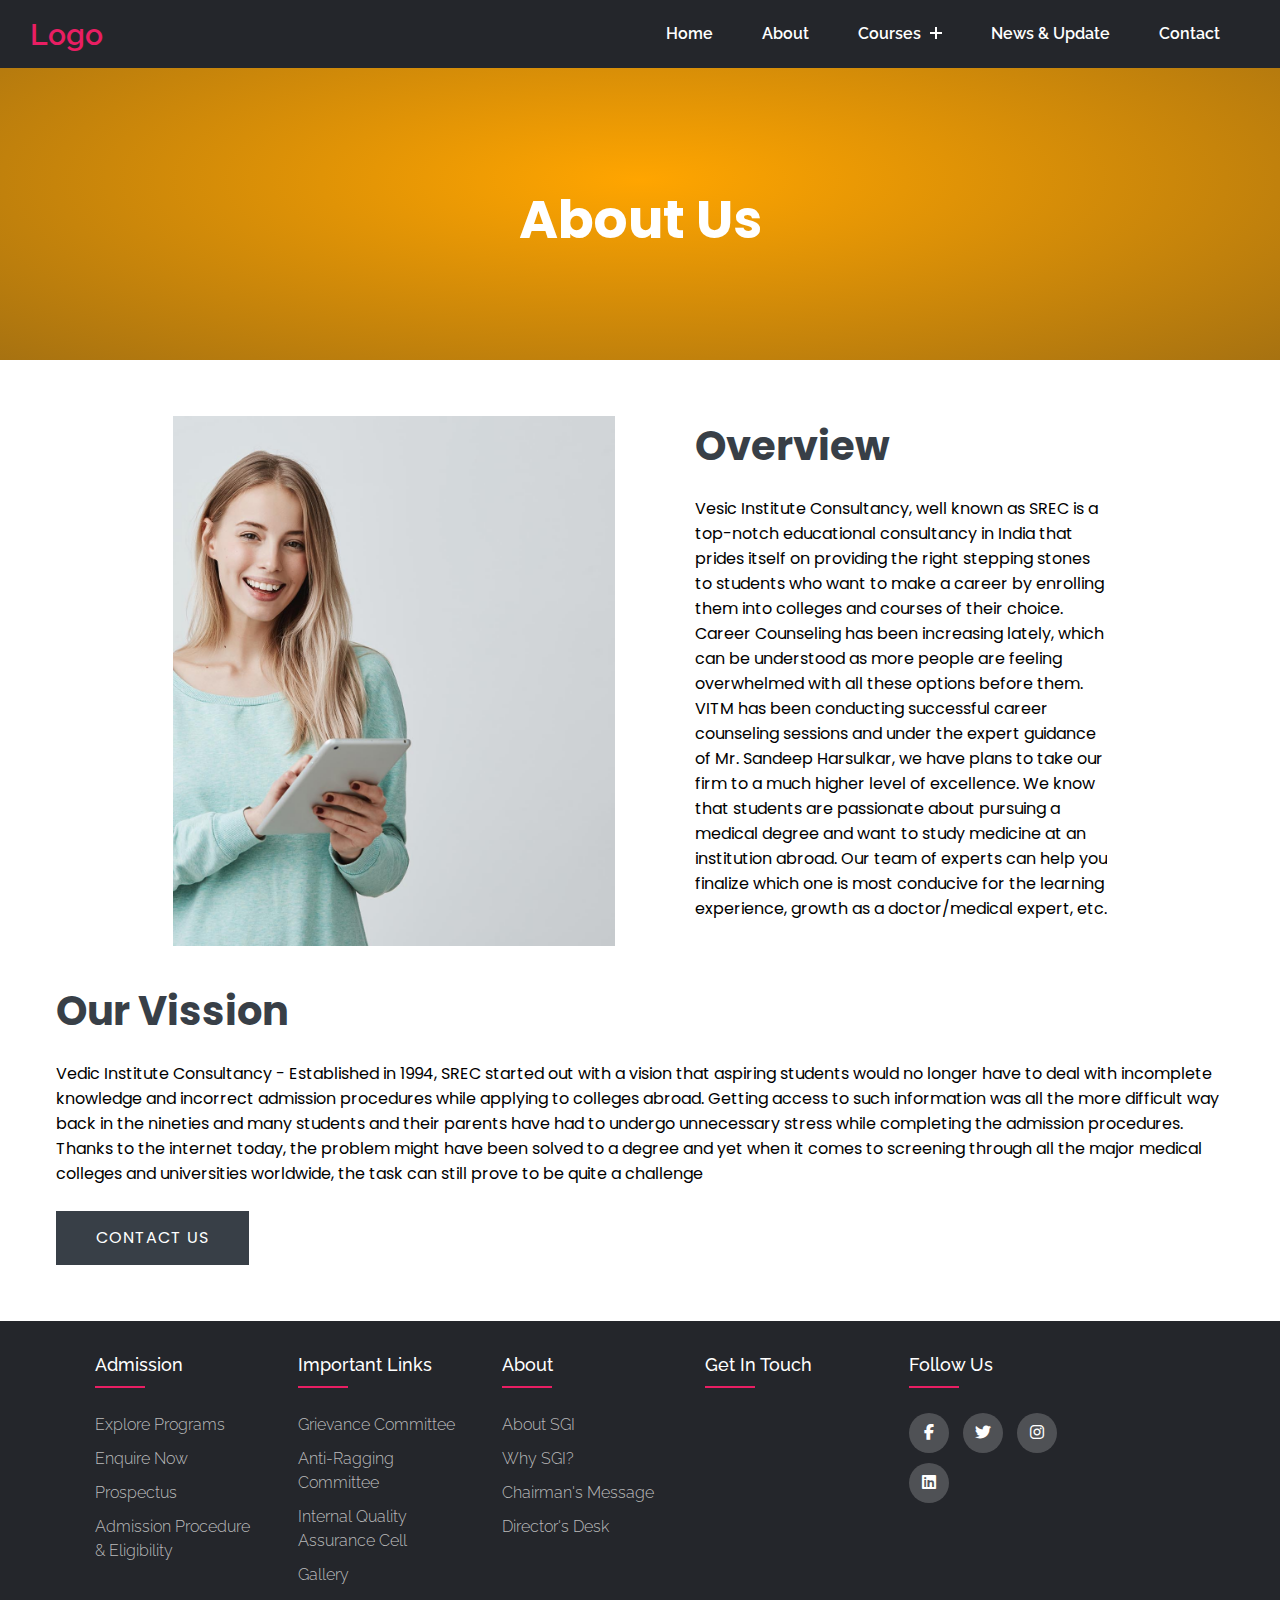
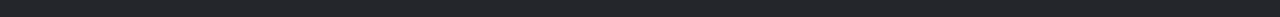
==== about.html @ 99b5b5ab "upload" ====
<!DOCTYPE html>
<html lang="en">
<head>
  <title>Dropdown Menu Responsive</title>
  <meta charset="utf-8">
  <meta name="viewport" content="width=device-width, initial-scale=1">
  <link rel="stylesheet" type="text/css" href="style.css">
  <link rel="stylesheet" href="https://cdnjs.cloudflare.com/ajax/libs/font-awesome/6.6.0/css/all.min.css">
</head>
<body>

  <!-- header start -->
  <header class="header">
     <div class="container">
        <div class="header-main">
           <div class="logo">
              <a href="#">Logo</a>
           </div>
           <div class="open-nav-menu">
              <span><i class="fa-solid fa-bars"></i></span>
           </div>
           <div class="menu-overlay">
           </div>
           <!-- navigation menu start -->
           <nav class="nav-menu">
             <div class="close-nav-menu">
                <img src="img/close.svg" alt="close">
             </div>
             <ul class="menu">
               <li class="menu-item">
                  <a href="index.html">Home</a>
               </li>
               
                <li class="menu-item">
                   <a href="about.html">About</a>
                </li>
                <li class="menu-item menu-item-has-children">
                   <a href="#" data-toggle="sub-menu">Courses <i class="plus"></i></a>
                   <ul class="sub-menu">
                       <li class="menu-item"><a href="medical.html">Medical</a></li>
                       <li class="menu-item"><a href="bachelor.html">Bachelor's Degree</a></li>
                       <li class="menu-item"><a href="masters.html">Master's Degree</a></li>
                       <li class="menu-item"><a href="diploma.html">Diploma</a></li>
                   </ul>
                </li>
                <li class="menu-item">
                    <a href="news.html">News & Update</a>
                 </li>
                <li class="menu-item">
                   <a href="contact.html">Contact</a>
                </li>
             </ul>
           </nav>
           <!-- navigation menu end -->
        </div>
     </div>
  </header>
  <!-- header end -->

  <div class="sub-header">
    <h1>About Us</h1>
   </div>

    <section class="about">
      <div class="about-row">
        <div class="imgWrapper">
          <img src="home.jpg" />
        </div>
        <div class="contentWrapper">
          <div class="content">
            <h2>Overview</h2>
            <p>
               Vesic Institute Consultancy, well known as SREC is a top-notch educational consultancy in India that prides itself on providing the right stepping stones to students who want to make a career by enrolling them into colleges and courses of their choice. Career Counseling has been increasing lately, which can be understood as more people are feeling overwhelmed with all these options before them.

               VITM has been conducting successful career counseling sessions and under the expert guidance of Mr. Sandeep Harsulkar, we have plans to take our firm to a much higher level of excellence. We know that students are passionate about pursuing a medical degree and want to study medicine at an institution abroad. Our team of experts can help you finalize which one is most conducive for the learning experience, growth as a doctor/medical expert, etc.
            </p>
          </div>
        </div>
      </div>
      <div class="contentWrap">
         <div class="content">
           <h2>Our Vission</h2>
           <p>
            Vedic Institute Consultancy - Established in 1994, SREC started out with a vision that aspiring students would no longer have to deal with incomplete knowledge and incorrect admission procedures while applying to colleges abroad. Getting access to such information was all the more difficult way back in the nineties and many students and their parents have had to undergo unnecessary stress while completing the admission procedures. Thanks to the internet today, the problem might have been solved to a degree and yet when it comes to screening through all the major medical colleges and universities worldwide, the task can still prove to be quite a challenge
           </p>
           <a href="contact.html">Contact Us</a>
         </div>
       </div>
    </section>

   

    <!-- footer -->
    <footer class="footer">
      <div class="Container">
        <div class="row">
          <div class="footer-col">
            <h4>Admission</h4>
            <ul>
              <li><a href="#">Explore Programs</a></li>
              <li>
                <a
                  href="contact.html
                    "
                  >Enquire Now</a
                >
              </li>
              <li><a href="#">Prospectus</a></li>
              <li><a href="#">Admission Procedure & Eligibility</a></li>
            </ul>
          </div>
          <div class="footer-col">
            <h4>Important Links</h4>
            <ul>
              <li><a href="grievance-committee.pdf">Grievance Committee</a></li>
              <li><a href="antiragging.html">Anti-Ragging Committee</a></li>
              <li>
                <a href="internal-quality.pdf"
                  >Internal Quality Assurance Cell</a
                >
              </li>
              <li><a href="#">Gallery</a></li>
            </ul>
          </div>
          <div class="footer-col">
            <h4>About</h4>
            <ul>
              <li><a href="about_us.html">About SGI</a></li>
              <li><a href="whysgi.html">Why SGI?</a></li>
              <li><a href="chairman.html">Chairman's Message</a></li>
              <li><a href="director.html">Director's Desk</a></li>
            </ul>
          </div>
          <div class="footer-col">
            <h4>Get in Touch</h4>
            <ul>
              <li><a href="contact.html"></a></li>
            </ul>
          </div>
          <div class="footer-col">
            <h4>Follow us</h4>
            <div class="social-links">
              <a href="#"><i class="fab fa-facebook-f"></i></a>
              <a href="#"><i class="fab fa-twitter"></i></a>
              <a href="#"><i class="fab fa-instagram"></i></a>
              <a href="#"><i class="fab fa-linkedin"></i></a>
            </div>
          </div>
        </div>
      </div>
    </footer>
    <script src="js/script.js"></script>
  </body>
</html>
---- style.css ----
@import url("https://fonts.googleapis.com/css2?family=Raleway:wght@400;500;600&display=swap");
@import url('https://fonts.googleapis.com/css2?family=Poppins:ital,wght@0,100;0,200;0,300;0,400;0,500;0,600;0,700;0,800;0,900;1,100;1,200;1,300;1,400;1,500;1,600;1,700;1,800;1,900&display=swap');

body {
  line-height: 1.5;
  font-family: "Raleway", sans-serif;
  font-weight: 400;
  min-height: 100%;
  display: flex;
  flex-direction: column;
}
html{
  height: 100%;
}
body.hidden-scrolling {
  overflow-y: hidden;
}
* {
  margin: 0;
  box-sizing: border-box;
  padding: 0;
  outline: none;
}
.container {
  max-width: 1870px;
  margin: auto;
}
ul {
  list-style: none;
  margin: 0;
  padding: 0;
}
a {
  text-decoration: none;
}
/*header*/
.header {
  position: fixed;
  width: 100%;
  left: 0;
  top: 0;
  z-index: 99;
  
}
.header-main {
  background-color: #24262b;
  display: flex;
  justify-content: space-between;
  align-items: center;
  padding: 10px 0;
  
}
.header .logo {
  padding: 0 15px;
  margin-left: 15px;
}
.header .logo a {
  font-size: 30px;
  text-transform: capitalize;
  color: #e91e63;
  font-weight: 600;
}
.header .nav-menu {
  padding: 0 15px;
}
.header .menu > .menu-item {
  display: inline-block;
  margin-right: 30px;
  position: relative;
}
.header .menu > .menu-item > a {
  display: block;
  padding: 12px 0;
  margin-right: 15px;
  font-size: 16px;
  color: #fff;
  text-transform: capitalize;
  font-weight: 600;
  transition: all 0.3s ease;
}
.header .menu > .menu-item > a .plus {
  display: inline-block;
  height: 12px;
  width: 12px;
  position: relative;
  margin-left: 5px;
  pointer-events: none;
}
.header .menu > .menu-item > a .plus:before,
.header .menu > .menu-item > a .plus:after {
  content: "";
  position: absolute;
  box-sizing: border-box;
  left: 50%;
  top: 50%;
  background-color: #fff;
  height: 2px;
  width: 100%;
  transform: translate(-50%, -50%);
  transition: all 0.3s ease;
}
.header .menu > .menu-item:hover > a .plus:before,
.header .menu > .menu-item:hover > a .plus:after {
  background-color: #e91e63;
}
.header .menu > .menu-item > a .plus:after {
  transform: translate(-50%, -50%) rotate(-90deg);
}
.header .menu > .menu-item > .sub-menu > .menu-item > a:hover,
.header .menu > .menu-item:hover > a {
  color: #e91e63;
}
.header .menu > .menu-item > .sub-menu {
  box-shadow: 0 0 10px rgba(0, 0, 0, 0.2);
  width: 220px;
  position: absolute;
  left: 0;
  top: 100%;
  background-color: #24262b;
  padding: 10px 0;
  border-top: 3px solid #e91e63;
  transform: translateY(10px);
  transition: all 0.3s ease;
  opacity: 0;
  visibility: hidden;
}
@media (min-width: 992px) {
  .header .menu > .menu-item-has-children:hover > .sub-menu {
    transform: translateY(0);
    opacity: 1;
    visibility: visible;
  }
  .header .menu > .menu-item-has-children:hover > a .plus:after {
    transform: translate(-50%, -50%) rotate(0deg);
  }
}
.header .menu > .menu-item > .sub-menu > .menu-item {
  display: block;
}
.header .menu > .menu-item > .sub-menu > .menu-item > a {
  display: block;
  padding: 10px 20px;
  font-size: 16px;
  font-weight: 600;
  color: #fff;
  transition: all 0.3s ease;
  text-transform: capitalize;
}
.header .open-nav-menu {
  height: 40px;
  width: 40px;
  margin-right: 15px;
  display: none;
  align-items: center;
  justify-content: center;
  cursor: pointer;
  color: #fff;
}

.header .close-nav-menu {
  height: 40px;
  width: 40px;
  background-color: #24262b;
  margin: 0 0 15px 15px;
  cursor: pointer;
  display: none;
  align-items: center;
  justify-content: center;
}
.header .close-nav-menu img {
  width: 16px;
}
.header .menu-overlay {
  position: fixed;
  z-index: 999;
  background-color: rgba(0, 0, 0, 0.5);
  left: 0;
  top: 0;
  height: 100%;
  width: 100%;
  visibility: hidden;
  opacity: 0;
  transition: all 0.3s ease;
}




/* responsive */

@media (max-width: 991px) {
  .header .menu-overlay.active {
    visibility: visible;
    opacity: 1;
  }
  .header .nav-menu {
    position: fixed;
    right: -280px;
    visibility: hidden;
    width: 280px;
    height: 100%;
    top: 0;
    overflow-y: auto;
    background-color: #222222;
    z-index: 1000;
    padding: 15px 0;
    transition: all 0.5s ease;
  }
  .header .nav-menu.open {
    visibility: visible;
    right: 0px;
  }
  .header .menu > .menu-item {
    display: block;
    margin: 0;
  }
  .header .menu > .menu-item-has-children > a {
    display: flex;
    justify-content: space-between;
    align-items: center;
  }
  .header .menu > .menu-item > a {
    color: #ffffff;
    padding: 12px 15px;
    border-bottom: 1px solid #333333;
  }
  .header .menu > .menu-item:first-child > a {
    border-top: 1px solid #333333;
  }
  .header .menu > .menu-item > a .plus:before,
  .header .menu > .menu-item > a .plus:after {
    background-color: #ffffff;
  }
  .header .menu > .menu-item-has-children.active > a .plus:after {
    transform: translate(-50%, -50%) rotate(0deg);
  }
  .header .menu > .menu-item > .sub-menu {
    width: 100%;
    position: relative;
    opacity: 1;
    visibility: visible;
    border: none;
    background-color: transparent;
    box-shadow: none;
    transform: translateY(0px);
    padding: 0px;
    left: auto;
    top: auto;
    max-height: 0;
    overflow: hidden;
  }
  .header .menu > .menu-item > .sub-menu > .menu-item > a {
    padding: 12px 45px;
    color: #ffffff;
    border-bottom: 1px solid #333333;
  }
  .header .close-nav-menu,
  .header .open-nav-menu {
    display: flex;
  }
}

@media (max-width: 992px) {
  .navbar .links,
  .navbar .action_btn {
    display: none;
  }
  .navbar .toggle_btn {
    display: block;
  }
  .dropdown_menu {
    display: block;
  }
}

@media (max-width: 576px) {
  .dropdown_menu {
    left: 2rem;
    width: unset;
  }
}

@media (max-width: 660px) {
  #hero h1 {
    font-size: 30px;
  }
}








/* -----------Banner--------------- */

.sub-header{
  width: 100%;
  height: 40vh;
  background: radial-gradient(orange, rgb(167, 114, 17));
  position: relative;
}

.sub-header h1{
  font-family: 'Poppins';
  margin: 0;
  padding: 0;
  font-size: 53px;
  font-weight: 700;
  text-align: center;
  position: relative;
  top: 50%;
  color: #fff;
}

@media(max-width:768px){
  .sub-header{
    height: 25vh;
  }
  .sub-header h1{
    font-size: 32px;
    padding-top: 10px;
  }
}


.vitm{
  font-family: 'Poppins';
  width: 100%;
  min-height: 100vh;
  display: grid;
  place-items: center;
  padding-top: 6em;
  padding-left: 3.5em;
  padding-right: 3.5em;
}

.about-row{
  width: 80%;
  max-width: 1170px;
  display: grid;
  grid-template-columns: repeat(2,1fr);
  grid-gap: 50px;
  overflow-x: hidden;
  /* padding: 3.5rem; */
  padding-bottom: 35px;
}

.about-row .imgWrapper{
  overflow: hidden;
}

.about-row .imgWrapper img{
  width: 100%;
  height: 100%;
  object-fit: cover;
  transition: o.3s;
}
.about-row .imgWrapper:hover img{
  transform: scale(1.25);
}

.contentWrap{
  width: 100%;
  display: flex;
  justify-content: center;
  align-items: center;
  
}

.about-row .contentWrapper{
  width: 100%;
  display: flex;
  justify-content: center;
  align-items: center;
  padding-left: 30px;
}


.about-row .contentWrapper h2{
  font-size: 40px;
  font-weight: 700;
  color: #383f47;
  padding-bottom: 20px;
}

.contentWrap h2{
  font-size: 40px;
  font-weight: 700;
  color: #383f47;
  padding-bottom: 20px;
}
.contentWrap h3{
  font-size: 30px;
  font-weight: 700;
  color: orange;
  padding-bottom: 20px;
}

.about-row .contentWrapper p{
  font-size: 16px;
  line-height: 25px;
  padding-bottom: 25px;
  
}
.contentWrap p{
  font-size: 16px;
  line-height: 25px;
  padding-bottom: 25px;
  
}



.about-row .contentWrapper a{
  display: inline-block;
  text-decoration: none;
  text-transform: uppercase;
  background: #383f47;
  color: #fff;
  padding: 15px 40px;
  letter-spacing: 1px;
  user-select: none;
}
.contentWrap a{
  display: inline-block;
  text-decoration: none;
  text-transform: uppercase;
  background: #383f47;
  color: #fff;
  padding: 15px 40px;
  letter-spacing: 1px;
  user-select: none;
}

@media(max-width: 991px){
  .about-row{
    grid-template-columns: 1fr;
    grid-gap: 50px;
  }
  .about-row .contentWrapper{
    padding-left: 0;
  }
  .contentWrapper{
    padding-left: 0;
  }

}

@media(max-width: 768px){
  .about-row{
    width: 100%;
    margin-top: 10px;
  }
  .about-row .contentWrapper h2{
    font-size: 30px;
    padding-bottom: 20px;
  }
  .contentWrap h2{
    font-size: 30px;
    padding-bottom: 20px;
  }
  
  .about-row .contentWrapper p{
    line-height: 24px;
    text-align: justify;
  }
  .contentWrap p{
    line-height: 24px;
    text-align: justify;
  }
}

@media(max-width: 575px){
  .about-row .contentWrapper span.textWrapper{
    font-size: 18px;
  }
  .contentWrapper span.textWrapper{
    font-size: 18px;
  }
  .about-row .contentWrapper h2{
    font-size: 25px;
  }
  .contentWrapper h2{
    font-size: 25px;
  }
  
  .about-row .contentWrapper p{
    line-height: 22px;
    font-size: 15px;
  }
  .contentWrap p{
    line-height: 22px;
    font-size: 15px;
  }
  .about-row .contentWrapper a{
    font-size: 15px;
    padding: 10px 20px;
  }
  .contentWrap a{
    font-size: 15px;
    padding: 10px 20px;
  }
}



/* -----------About Us------------ */

.about{
  font-family: 'Poppins';
  width: 100%;
  min-height: 100vh;
  display: grid;
  place-items: center;
  padding: 3.5em;
}

.about-row{
  width: 80%;
  max-width: 1170px;
  display: grid;
  grid-template-columns: repeat(2,1fr);
  grid-gap: 50px;
  overflow-x: hidden;
  /* padding: 3.5rem; */
  padding-bottom: 35px;
}

.about-row .imgWrapper{
  overflow: hidden;
}

.about-row .imgWrapper img{
  width: 100%;
  height: 100%;
  object-fit: cover;
  transition: o.3s;
}
.about-row .imgWrapper:hover img{
  transform: scale(1.25);
}

.contentWrap{
  width: 100%;
  display: flex;
  justify-content: center;
  align-items: center;
  
}

.about-row .contentWrapper{
  width: 100%;
  display: flex;
  justify-content: center;
  align-items: center;
  padding-left: 30px;
}


.about-row .contentWrapper h2{
  font-size: 40px;
  font-weight: 700;
  color: #383f47;
  padding-bottom: 20px;
}

.contentWrap h2{
  font-size: 40px;
  font-weight: 700;
  color: #383f47;
  padding-bottom: 20px;
}
.contentWrap h3{
  font-size: 30px;
  font-weight: 700;
  color: orange;
  padding-bottom: 20px;
}

.about-row .contentWrapper p{
  font-size: 16px;
  line-height: 25px;
  padding-bottom: 25px;
}
.contentWrap p{
  font-size: 16px;
  line-height: 25px;
  padding-bottom: 25px;
}



.about-row .contentWrapper a{
  display: inline-block;
  text-decoration: none;
  text-transform: uppercase;
  background: #383f47;
  color: #fff;
  padding: 15px 40px;
  letter-spacing: 1px;
  user-select: none;
}
.contentWrap a{
  display: inline-block;
  text-decoration: none;
  text-transform: uppercase;
  background: #383f47;
  color: #fff;
  padding: 15px 40px;
  letter-spacing: 1px;
  user-select: none;
}

@media(max-width: 991px){
  .about-row{
    grid-template-columns: 1fr;
    grid-gap: 50px;
  }
  .about-row .contentWrapper{
    padding-left: 0;
  }
  .contentWrapper{
    padding-left: 0;
  }

}

@media(max-width: 768px){
  .about-row{
    width: 100%;
    margin-top: 10px;
  }
  .about-row .contentWrapper h2{
    font-size: 30px;
    padding-bottom: 20px;
  }
  .contentWrap h2{
    font-size: 30px;
    padding-bottom: 20px;
  }
  
  .about-row .contentWrapper p{
    line-height: 24px;
  }
  .contentWrap p{
    line-height: 24px;
  }
}

@media(max-width: 575px){
  .about-row .contentWrapper span.textWrapper{
    font-size: 18px;
  }
  .contentWrapper span.textWrapper{
    font-size: 18px;
  }
  .about-row .contentWrapper h2{
    font-size: 25px;
  }
  .contentWrapper h2{
    font-size: 25px;
  }
  
  .about-row .contentWrapper p{
    line-height: 22px;
    font-size: 15px;
  }
  .contentWrap p{
    line-height: 22px;
    font-size: 15px;
  }
  .about-row .contentWrapper a{
    font-size: 15px;
    padding: 10px 20px;
  }
  .contentWrap a{
    font-size: 15px;
    padding: 10px 20px;
  }
}


/* -----------Courses------------ */

.courses{
  font-family: 'Poppins';
  width: 100%;
  min-height: 100vh;
  display: grid;
  place-items: center;
  margin-bottom: 30px;
  padding-left: 8rem;
  padding-right: 8rem;
  padding-top: 6rem;

}

.course-row{
  width: 80%;
  max-width: 1170px;
  display: grid;
  grid-template-columns: repeat(2,1fr);
  grid-gap: 50px;
  overflow-x: hidden;
  /* padding: 5rem; */
}

.course-row .imgWrapper{
  overflow: hidden;
}

.course-row .imgWrapper img{
  width: 100%;
  height: 100%;
  object-fit: cover;
  transition: o.3s;
}
.course-row .imgWrapper:hover img{
  transform: scale(1.25);
}

.course-contentWrap{
  width: 100%;
  display: flex;
  justify-content: center;
  align-items: center;
  /* padding: 3.5em; */
}

.course-row .course-contentWrapper{
  width: 100%;
  display: flex;
  justify-content: center;
  align-items: center;
  padding-left: 30px;
}


.course-row .course-contentWrapper h2{
  font-size: 34px;
  font-weight: 700;
  color: #383f47;
  padding-bottom: 20px;
}

.course-contentWrap h2{
  font-size: 34px;
  font-weight: 700;
  color: #383f47;
  padding-bottom: 20px;
}
.course-contentWrap h3{
  font-size: 30px;
  font-weight: 700;
  color: orange;
  padding-bottom: 20px;
}

.course-row .course-contentWrapper p{
  font-size: 16px;
  line-height: 25px;
  padding-bottom: 25px;
}
.course-contentWrap p{
  font-size: 16px;
  line-height: 25px;
  padding-bottom: 25px;
}

.course-contentWrap ul{
  font-size: 16px;
  line-height: 25px;
  padding-bottom: 25px;
}

.course-contentWrap ul li{
  font-size: 16px;
  line-height: 25px;
  list-style-type: disc;
}

.course-contentWrap ul li.list{
  font-size: 30px;
  list-style-type:decimal;
}

.course-contentWrap ul li.list::marker{
  color: orange;
  font-weight: 700;
}


.course-row .course-contentWrapper a{
  display: inline-block;
  text-decoration: none;
  text-transform: uppercase;
  background: #383f47;
  color: #fff;
  padding: 15px 40px;
  letter-spacing: 1px;
  user-select: none;
}
.course-contentWrap a{
  display: inline-block;
  text-decoration: none;
  text-transform: uppercase;
  background: #383f47;
  color: #fff;
  padding: 15px 40px;
  letter-spacing: 1px;
  user-select: none;
}

@media(max-width: 991px){
  .courses{
    padding-top: 50px;
  }
  .course-row{
    grid-template-columns: 1fr;
    grid-gap: 50px;
  }
  .courset-row .course-contentWrapper{
    padding-left: 0;
  }

}

@media(max-width: 768px){
  
  .courses{
    padding: 3.5rem;
  }
  .course-row{
    width: 100%;
  }
  .about-row .course-contentWrapper h2{
    font-size: 30px;
    padding-bottom: 20px;
  }
  .course-contentWrap h2{
    font-size: 30px;
    padding-bottom: 20px;
  }
  .course-contentWrap h3{
    font-size: 25px;
    padding-bottom: 20px;
  }
  .course-contentWrap ul li.list{
    font-size: 25px;
    padding-bottom: 20px;
  }
  
  .course-row .course-contentWrapper p{
    line-height: 24px;
  }
  .course-contentWrap p{
    line-height: 24px;
  }
}

@media(max-width: 575px){
  .course-row .course-contentWrapper span.textWrapper{
    font-size: 18px;
  }
  .course-contentWrap span.textWrapper{
    font-size: 18px;
  }
  .course-row .course-contentWrapper h2{
    font-size: 25px;
  }
  .course-contentWrap h2{
    font-size: 25px;
  }
  .course-contentWrap h3{
    font-size: 23px;
  }
  .course-contentWrap ul li.list{
    font-size: 23px;
  }
  
  .course-row .course-contentWrapper p{
    line-height: 22px;
    font-size: 15px;
  }
  .course-contentWrap p{
    line-height: 22px;
    font-size: 15px;
  }
  .course-row .course-contentWrapper a{
    font-size: 15px;
    padding: 10px 20px;
  }
  .course-contentWrap a{
    font-size: 15px;
    padding: 10px 20px;
  }
}


/*---------footer------------*/

.Container {
  max-width: 1170px;
  margin: auto;
}

.row {
  display: flex;
  flex-wrap: wrap;
}

.footer-col ul {
  list-style: none;
}

.footer {
  background-color: #24262b;
  padding: 30px 0;
  margin-top: auto;
  display: flex;
}

.footer-col {
  width: 18%;
  padding: 0 20px;
}

.footer-col h4 {
  font-size: 18px;
  color: #ffffff;
  text-transform: capitalize;
  margin-bottom: 35px;
  font-weight: 500;
  position: relative;
}

.footer-col h4::before {
  content: "";
  position: absolute;
  left: 0;
  bottom: -10px;
  background-color: #e91e63;
  height: 2px;
  box-sizing: 50px;
  width: 50px;
}

.footer-col ul li:not(:last-child) {
  margin-bottom: 10px;
}

.footer-col ul li a {
  font-size: 16px;
  text-transform: capitalize;
  color: #ffffff;
  text-decoration: none;
  font-weight: 300;
  color: #bbbbbb;
  display: block;
  transition: all 0.3s ease;
}

.footer-col ul li a:hover {
  color: #ffffff;
  padding-left: 8px;
}

.footer-col .social-links a {
  display: inline-block;
  height: 40px;
  width: 40px;
  background-color: rgba(255, 255, 255, 0.2);
  margin: 0 10px 10px 0;
  text-align: center;
  line-height: 40px;
  border-radius: 50%;
  color: #ffffff;
  transition: all 0.5s ease;
}

.footer-col .social-links a:hover {
  color: #24262b;
  background-color: #ffffff;
}

/* Responsive */

@media (max-width: 760px) {
  .footer-col {
    width: 50%;
    margin-bottom: 30px;
  }
}
@media (max-width: 570px) {
  .footer-col {
    width: 100%;
  }
}


/* Contact */
.contact-page{
  font-family: "poppins";
  background: linear-gradient(#ffdad5,#fff7f9);
}
.contact-container{
  height: 100vh;
  display: flex;
  align-items: center;
  justify-content: space-evenly;
}
.contact-left{
  display: flex;
  flex-direction: column;
  align-items: start;
  gap: 20px;
  padding-left: 50px;
}
.contact-left-title h2{
  font-weight: 600;
  color: #383f47;
  font-size: 40px;
  margin-bottom: 5px;
}
.contact-left-title hr{
  border: none;
  width: 120px;
  height: 5px;
  background-color: #383f47;
  border-radius: 10px;
  margin-bottom: 20px;
}
.contact-input{
  width: 400px;
  height: 50px;
  border: none;
  outline: none;
  padding-left: 25px;
  font-weight: 500;
  color: #666;
  border-radius: 50px;
}
.contact-input::placeholder{
  color: #a9a9a9;
}
.contact-left button{
  display: flex;
  align-items: center;
  padding: 15px 30px;
  font-size: 16px;
  color: #fff;
  gap: 10px;
  border: none;
  border-radius: 50px;
  background: linear-gradient(270deg,#ff994f,#fa6d86);
  cursor: pointer;
}
.contact-left button img{
  height: 15px;
}
.contact-right img{
  width: 500px;
}
.contact-right{
  padding: 50px;
}
@media(max-width:800px){
  .contact-input{
    width: 80vw;
  }
  .contact-right{
    display: none;
  }
}


/* ------facilities-------- */

.Facilities{
  width: 80%;
  margin: auto;
  text-align: center;
  padding-top: 100px;
  font-family: 'poppins';
}

.Facilities h1{
  font-size: 40px;
  font-weight: 700;
  color: #383f47;
}

.rows{
  display: flex;
  justify-content: center;
  flex-wrap: wrap;
  margin-top: 20px;
}

.facilities-col{
  width: 325px;
  background-color: #f0f0f0;
  border-radius: 8px;
  overflow: hidden;
  box-shadow: 0px 2px 4px rgba(0,0,0,0.2);
  margin: 20px;
}

.facilities-col img{
  max-width: 350px;
  height: auto;
}

.facilities-col h3{
  font-size: 28px;
  margin-bottom: 9px;
  color: #383f47;
}

.facilities-col p{
  color: black;
  font-size: 15px;
  line-height: 1.3;
  padding: 10px;
}

.facilities-col:hover{
  box-shadow: 0 0 20px 0px rgba(221,4,4,0.2);
}

@media(max-width:768px){
  .facilities-col{
    width: 100%;
  }
}

.news{
  width: 80%;
  margin: auto;
  text-align: center;
  padding-top: 100px;
  font-family: 'poppins';
}

.news h1{
  font-size: 40px;
  font-weight: 700;
  color: #383f47;
}

.news-rows{
  display: flex;
  justify-content: center;
  flex-wrap: wrap;
  /* margin-top: px; */
}

.news-col{
  width: 325px;
  background-color: #f0f0f0;
  border-radius: 8px;
  overflow: hidden;
  box-shadow: 0px 2px 4px rgba(0,0,0,0.2);
  margin: 20px;
}

.news-col img{
  max-width: 100%;
  height: auto;
}

.news-col h3{
  font-size: 17px;
  color: #383f47;
  text-align: left;
  padding-left: 10px;
}

.news-col p{
  color: black;
  font-size: 15px;
  line-height: 1.3;
  padding: 10px;
  text-align: left;
}

.news-col:hover{
  box-shadow: 0 0 20px 0px rgba(221,4,4,0.2);
}

@media(max-width:768px){
  .news-col{
    width: 100%;
  }
}

.news-card-button{
  display: inline-block;
  background-color: #333;
  color: #fff;
  text-decoration: none;
  border-radius: 4px;
  padding: 8px 16px;
  margin-bottom: 8px;
}

.home-courses{
  width: 80%;
  margin: auto;
  text-align: center;
  padding-top: 100px;
  font-family: 'poppins';
}
.home-courses h1{
  font-size: 40px;
  font-weight: 700;
  color: #383f47;
}
.hc{
  width: 80%;
  margin: auto;
  text-align: center;
  padding-top: 100px;
  font-family: 'poppins';
}

.hc h1{
  font-size: 40px;
  font-weight: 700;
  color: #383f47;
}

.hc-rows{
  display: flex;
  justify-content: center;
  flex-wrap: wrap;
  /* margin-top: px; */
}

.hc-col{
  width: 325px;
  background-color: #f0f0f0;
  border-radius: 8px;
  overflow: hidden;
  box-shadow: 0px 2px 4px rgba(0,0,0,0.2);
  margin: 20px;
}

.hc-col img{
  max-width: 350px;
  height: auto;
}

.hc-col h3{
  font-size: 28px;
  margin-bottom: 9px;
  color: #383f47;
}

.hc-col p{
  color: black;
  font-size: 15px;
  line-height: 1.3;
  padding: 10px;
}

.hc-col:hover{
  box-shadow: 0 0 20px 0px rgba(221,4,4,0.2);
}

@media(max-width:768px){
  .course-col{
    width: 100%;
  }
}

.hc-card-button{
  display: inline-block;
  background-color: #333;
  color: #fff;
  text-decoration: none;
  border-radius: 4px;
  padding: 8px 16px;
  
  margin-bottom: 8px;
}


/* hero */
section#hero{
  height: calc(100vh - 60px);
  display: flex;
  flex-direction: column;
  align-items: center;
  justify-content: center;
  text-align: center;
  color: #fff;
  font-family: "Poppins";
  
}

#hero h1{
  font-size: 3rem;
  font-weight: 700; 
}

#hero p{
  margin: 10px 0 40px;
  font-size: 14px;
  color: white;
  font-weight: 700;
}

.hero-btn{
  display: inline-block;
  text-decoration: none;
  color: white;
  font-weight: 700;
  border-radius: 18px;
  background: orange;
  border: 1px solid white;
  padding: 12px 34px;
  font-size: 13px;
  /* background: transparent; */
  position: relative;
  cursor: pointer;
}
.hero-btn:hover{
  border: 1px solid #f44366;
  background: #f44366;
  transition: 1s;
}
@media(max-width:992px){
  .navbar .links,
  .navbar .action_btn{
      display: none;
  }
  .navbar .toggle_btn{
      display: block;
}
.dropdown_menu{
  display: block;
}
}

@media(max-width:576px){
  .dropdown_menu{
      left: 2rem;
      width: unset;
  }
}

@media(max-width:660px){
  #hero h1{
    font-size: 30px;
  }
}
#hero{
  min-height: 100vh;
  width: 100%;
  background-color: #000;
  background-image: linear-gradient(rgba(4,9,30,0.7),rgba(4,9,30,0.7)),url(college.jpg);
  background-size: cover;
  background-position: center;
}
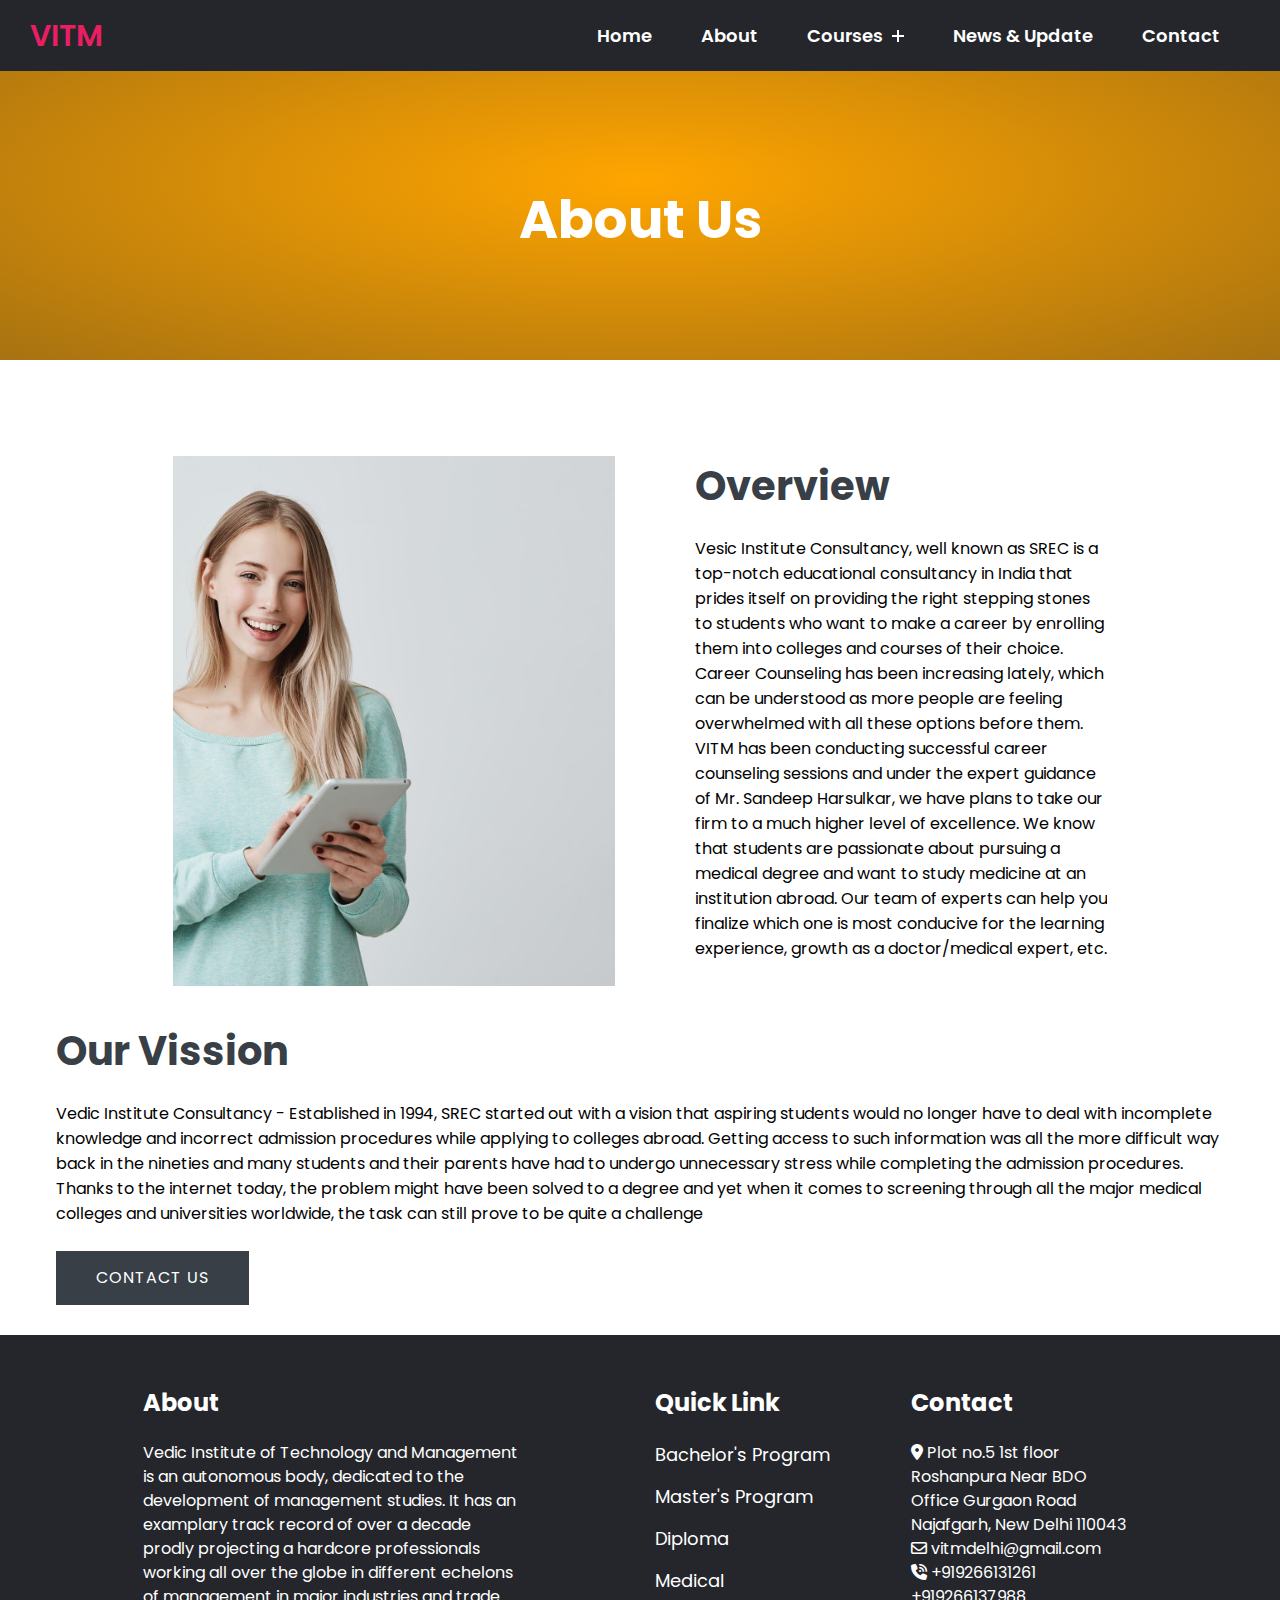
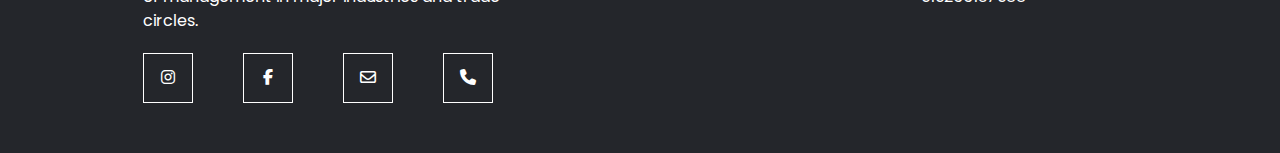
==== commit 2c33218c: "upload" ====
--- a/about.html
+++ b/about.html
@@ -14,7 +14,7 @@
      <div class="container">
         <div class="header-main">
            <div class="logo">
-              <a href="#">Logo</a>
+              <a href="#">VITM</a>
            </div>
            <div class="open-nav-menu">
               <span><i class="fa-solid fa-bars"></i></span>
@@ -61,7 +61,7 @@
     <h1>About Us</h1>
    </div>
 
-    <section class="about">
+    <section class="about-sec">
       <div class="about-row">
         <div class="imgWrapper">
           <img src="home.jpg" />
@@ -88,67 +88,57 @@
        </div>
     </section>
 
-   
-
-    <!-- footer -->
-    <footer class="footer">
-      <div class="Container">
-        <div class="row">
-          <div class="footer-col">
-            <h4>Admission</h4>
+    
+  <!-- footer -->
+  <footer>
+    <div class="footer_info">
+      
+        
+      
+      <div class="footer_width">
+        <h2>About</h2>
+        <ul>
+          <p>Vedic Institute of Technology and Management is an autonomous body, dedicated to the development of management studies. It has an examplary track record of over a decade prodly projecting a hardcore professionals working all over the globe in different echelons of management in major industries and trade circles.</p>
+          </ul>
+          <div class="social_media">
             <ul>
-              <li><a href="#">Explore Programs</a></li>
-              <li>
-                <a
-                  href="contact.html
-                    "
-                  >Enquire Now</a
-                >
-              </li>
-              <li><a href="#">Prospectus</a></li>
-              <li><a href="#">Admission Procedure & Eligibility</a></li>
+              <li><a href="https://www.instagram.com/vitm_delhi?igsh=ZGthNmwzemVlNjc4" target="_blank"><i class="fa-brands fa-instagram"></i></a></li>
+              <li><a href="https://www.facebook.com/share/pdGVtajS6bjXPkY3/?mibextid=qi2Omg"><i class="fab fa-facebook-f "></i></a></li>
+              <li><a href="mailto:vitmdelhi@gmail.com"><i class="fa-regular fa-envelope"></i></a></li>
+              <li><a href="tel:9917933864"><i class="fa-solid fa-phone"></i></a></li>
             </ul>
           </div>
-          <div class="footer-col">
-            <h4>Important Links</h4>
-            <ul>
-              <li><a href="grievance-committee.pdf">Grievance Committee</a></li>
-              <li><a href="antiragging.html">Anti-Ragging Committee</a></li>
-              <li>
-                <a href="internal-quality.pdf"
-                  >Internal Quality Assurance Cell</a
-                >
-              </li>
-              <li><a href="#">Gallery</a></li>
-            </ul>
-          </div>
-          <div class="footer-col">
-            <h4>About</h4>
-            <ul>
-              <li><a href="about_us.html">About SGI</a></li>
-              <li><a href="whysgi.html">Why SGI?</a></li>
-              <li><a href="chairman.html">Chairman's Message</a></li>
-              <li><a href="director.html">Director's Desk</a></li>
-            </ul>
-          </div>
-          <div class="footer-col">
-            <h4>Get in Touch</h4>
-            <ul>
-              <li><a href="contact.html"></a></li>
-            </ul>
-          </div>
-          <div class="footer-col">
-            <h4>Follow us</h4>
-            <div class="social-links">
-              <a href="#"><i class="fab fa-facebook-f"></i></a>
-              <a href="#"><i class="fab fa-twitter"></i></a>
-              <a href="#"><i class="fab fa-instagram"></i></a>
-              <a href="#"><i class="fab fa-linkedin"></i></a>
-            </div>
-          </div>
+        </div>
+        <div class="footer_width link">
+          <h2>Quick Link</h2>
+          <ul>
+            <li><a href="bachelor.html">Bachelor's Program</a></li>
+            <li><a href="masters.html">Master's Program</a></li>
+            <li><a href="diploma.html">Diploma</a></li>
+            <li><a href="medical.html">Medical</a></li>
+          </ul>
+        </div>
+        <div class="footer_width">
+          <h2>Contact</h2>
+          <ul>
+            <li>
+              <span><i class="fas fa-map-marker-alt"></i></span>
+              <a href="">Plot no.5 1st floor Roshanpura Near BDO Office Gurgaon Road Najafgarh, New Delhi 110043</a>
+            </li>
+            <li>
+              <span><i class="far fa-envelope"></i></span>
+              <a href="#">vitmdelhi@gmail.com</a>
+            </li>
+            <li>
+              <span><i class="fas fa-phone-volume"></i></span>
+              <a href="">+919266131261</a>
+              <a href="">+919266137988</a>
+            </li>
+          </ul>
         </div>
       </div>
-    </footer>
+    </div>
+  </footer>
     <script src="js/script.js"></script>
   </body>
 </html>
--- a/style.css
+++ b/style.css
@@ -3,11 +3,12 @@
 
 body {
   line-height: 1.5;
-  font-family: "Raleway", sans-serif;
+  font-family: "Poppins";
   font-weight: 400;
   min-height: 100%;
   display: flex;
   flex-direction: column;
+  width: 100%;
 }
 html{
   height: 100%;
@@ -72,7 +73,7 @@
   display: block;
   padding: 12px 0;
   margin-right: 15px;
-  font-size: 16px;
+  font-size: 18px;
   color: #fff;
   text-transform: capitalize;
   font-weight: 600;
@@ -336,6 +337,18 @@
   padding-right: 3.5em;
 }
 
+.about-sec{
+  font-family: 'Poppins';
+  width: 100%;
+  min-height: 100vh;
+  display: grid;
+  place-items: center;
+  padding-top: 6em;
+  padding-left: 3.5em;
+  padding-right: 3.5em;
+  margin-bottom: 30px;
+}
+
 .about-row{
   width: 80%;
   max-width: 1170px;
@@ -901,101 +914,109 @@
 
 /*---------footer------------*/
 
-.Container {
-  max-width: 1170px;
-  margin: auto;
-}
-
-.row {
-  display: flex;
-  flex-wrap: wrap;
-}
-
-.footer-col ul {
-  list-style: none;
-}
-
-.footer {
+a{
+  text-decoration: none;
+  transition: 0.5s;
+  color: #fff;
+}
+.footer_infoul .li{
+  list-style-type: none;
+}
+footer{
   background-color: #24262b;
-  padding: 30px 0;
-  margin-top: auto;
-  display: flex;
-}
-
-.footer-col {
-  width: 18%;
-  padding: 0 20px;
-}
-
-.footer-col h4 {
+  color: #fff;
+}
+.footer_info{
+  width: 80%;
+  margin: 0 auto;
+  display: flex;
+  padding: 50px 0;
+}
+
+.footer_info .footer_width{
+  padding: 0 15px;
+}
+.footer_info h2{
+  margin-bottom: 20px;
+}
+
+.footer_width{
+  width: 40%;
+}
+.about, .contact {
+  width: 40%;
+}
+.link{
+  width: 40%;
+  margin-left: 10%;
+
+  
+}
+
+
+.social_media{
+  margin-top: 20px;
+}
+.social_media ul{
+  display: flex;
+}
+.social_media ul li a{
+  display: inline-block;
+  margin-right: 50px;
+  width: 50px;
+  height: 50px;
+  padding-top: 12px;
+  background-color: transparent;
+  border: 1px solid #fff;
+  text-align: center;
+}
+
+.link ul li a{
+  display: block;
+  margin-bottom: 15px;
   font-size: 18px;
-  color: #ffffff;
-  text-transform: capitalize;
-  margin-bottom: 35px;
-  font-weight: 500;
-  position: relative;
-}
-
-.footer-col h4::before {
-  content: "";
-  position: absolute;
-  left: 0;
-  bottom: -10px;
-  background-color: #e91e63;
-  height: 2px;
-  box-sizing: 50px;
-  width: 50px;
-}
-
-.footer-col ul li:not(:last-child) {
-  margin-bottom: 10px;
-}
-
-.footer-col ul li a {
-  font-size: 16px;
-  text-transform: capitalize;
-  color: #ffffff;
-  text-decoration: none;
-  font-weight: 300;
-  color: #bbbbbb;
-  display: block;
-  transition: all 0.3s ease;
-}
-
-.footer-col ul li a:hover {
-  color: #ffffff;
-  padding-left: 8px;
-}
-
-.footer-col .social-links a {
-  display: inline-block;
-  height: 40px;
-  width: 40px;
-  background-color: rgba(255, 255, 255, 0.2);
-  margin: 0 10px 10px 0;
-  text-align: center;
-  line-height: 40px;
-  border-radius: 50%;
-  color: #ffffff;
-  transition: all 0.5s ease;
-}
-
-.footer-col .social-links a:hover {
+}
+.link ul li a:hover{
+  color: orange;
+}
+.social_media ul li a:hover{
+  background-color: #fff;
   color: #24262b;
-  background-color: #ffffff;
-}
-
-/* Responsive */
-
-@media (max-width: 760px) {
-  .footer-col {
-    width: 50%;
-    margin-bottom: 30px;
-  }
-}
-@media (max-width: 570px) {
-  .footer-col {
+}
+.contact ul li{
+  display: flex;
+  align-items: center;
+  margin-bottom: 15px;
+}
+.contact ul li span{
+  margin-right: 15px;
+}
+
+@media screen and (max-width:992px){
+  .about , .contact{
+    width: 45%;
+  }
+  .link{
+    width: 30%;
+    text-align: left;
+    margin-left: 0px;
+  }
+  .footer_width{
+    width: 35%;
+  }
+}
+@media screen and (max-width:768px){
+  .about , .contact , .link{
     width: 100%;
+    margin-bottom: 60px;
+  }
+  .footer_info{
+    flex-direction: column;
+  }
+  .footer_width{
+    width: 100%;
+    margin-bottom: 60px;
+    text-align: left;
   }
 }
 
@@ -1097,6 +1118,7 @@
   justify-content: center;
   flex-wrap: wrap;
   margin-top: 20px;
+  margin-bottom: 40px;
 }
 
 .facilities-col{
@@ -1360,7 +1382,6 @@
 #hero{
   min-height: 100vh;
   width: 100%;
-  background-color: #000;
   background-image: linear-gradient(rgba(4,9,30,0.7),rgba(4,9,30,0.7)),url(college.jpg);
   background-size: cover;
   background-position: center;
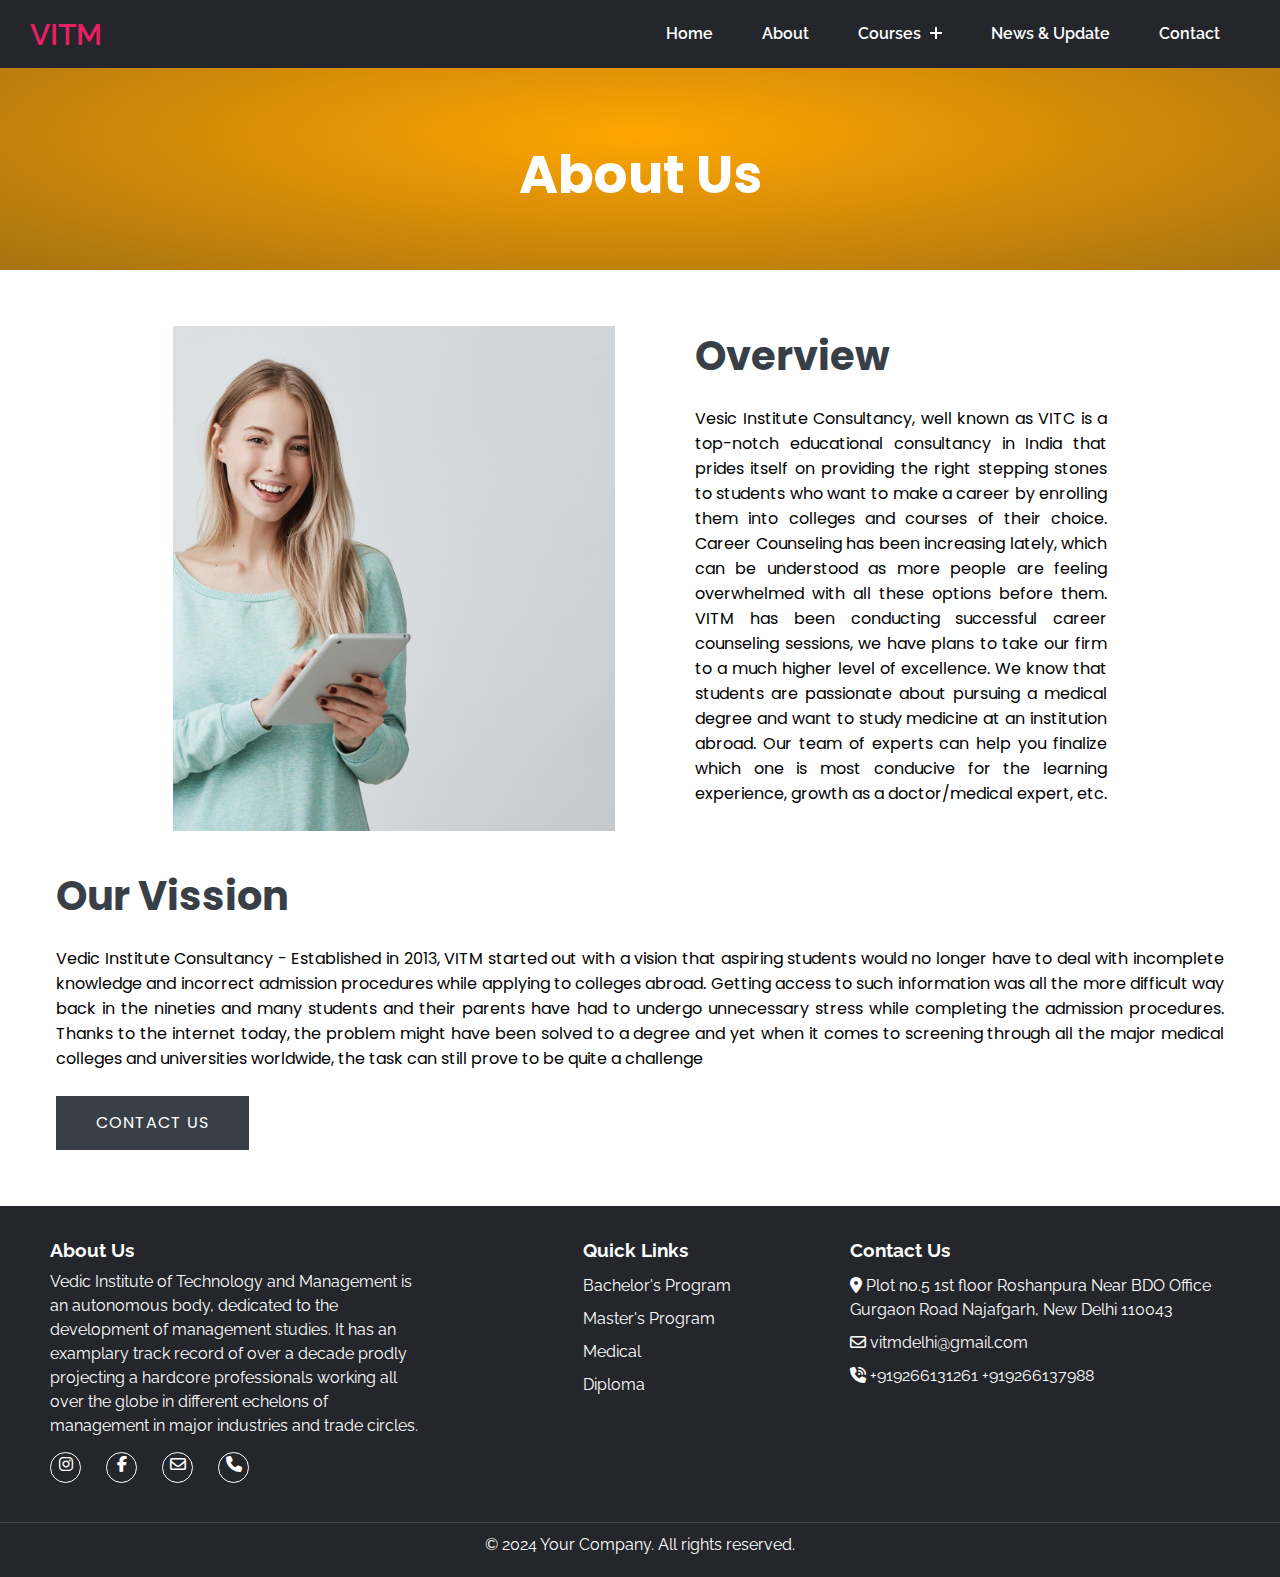
==== commit fe53128a: "upload" ====
--- a/about.html
+++ b/about.html
@@ -61,7 +61,7 @@
     <h1>About Us</h1>
    </div>
 
-    <section class="about-sec">
+    <section class="about">
       <div class="about-row">
         <div class="imgWrapper">
           <img src="home.jpg" />
@@ -70,9 +70,9 @@
           <div class="content">
             <h2>Overview</h2>
             <p>
-               Vesic Institute Consultancy, well known as SREC is a top-notch educational consultancy in India that prides itself on providing the right stepping stones to students who want to make a career by enrolling them into colleges and courses of their choice. Career Counseling has been increasing lately, which can be understood as more people are feeling overwhelmed with all these options before them.
+               Vesic Institute Consultancy, well known as VITC is a top-notch educational consultancy in India that prides itself on providing the right stepping stones to students who want to make a career by enrolling them into colleges and courses of their choice. Career Counseling has been increasing lately, which can be understood as more people are feeling overwhelmed with all these options before them.
 
-               VITM has been conducting successful career counseling sessions and under the expert guidance of Mr. Sandeep Harsulkar, we have plans to take our firm to a much higher level of excellence. We know that students are passionate about pursuing a medical degree and want to study medicine at an institution abroad. Our team of experts can help you finalize which one is most conducive for the learning experience, growth as a doctor/medical expert, etc.
+               VITM has been conducting successful career counseling sessions, we have plans to take our firm to a much higher level of excellence. We know that students are passionate about pursuing a medical degree and want to study medicine at an institution abroad. Our team of experts can help you finalize which one is most conducive for the learning experience, growth as a doctor/medical expert, etc.
             </p>
           </div>
         </div>
@@ -81,63 +81,62 @@
          <div class="content">
            <h2>Our Vission</h2>
            <p>
-            Vedic Institute Consultancy - Established in 1994, SREC started out with a vision that aspiring students would no longer have to deal with incomplete knowledge and incorrect admission procedures while applying to colleges abroad. Getting access to such information was all the more difficult way back in the nineties and many students and their parents have had to undergo unnecessary stress while completing the admission procedures. Thanks to the internet today, the problem might have been solved to a degree and yet when it comes to screening through all the major medical colleges and universities worldwide, the task can still prove to be quite a challenge
+            Vedic Institute Consultancy - Established in 2013, VITM started out with a vision that aspiring students would no longer have to deal with incomplete knowledge and incorrect admission procedures while applying to colleges abroad. Getting access to such information was all the more difficult way back in the nineties and many students and their parents have had to undergo unnecessary stress while completing the admission procedures. Thanks to the internet today, the problem might have been solved to a degree and yet when it comes to screening through all the major medical colleges and universities worldwide, the task can still prove to be quite a challenge
            </p>
            <a href="contact.html">Contact Us</a>
          </div>
        </div>
     </section>
 
-    
-  <!-- footer -->
-  <footer>
-    <div class="footer_info">
-      
-        
-      
-      <div class="footer_width">
-        <h2>About</h2>
-        <ul>
-          <p>Vedic Institute of Technology and Management is an autonomous body, dedicated to the development of management studies. It has an examplary track record of over a decade prodly projecting a hardcore professionals working all over the globe in different echelons of management in major industries and trade circles.</p>
-          </ul>
-          <div class="social_media">
-            <ul>
-              <li><a href="https://www.instagram.com/vitm_delhi?igsh=ZGthNmwzemVlNjc4" target="_blank"><i class="fa-brands fa-instagram"></i></a></li>
-              <li><a href="https://www.facebook.com/share/pdGVtajS6bjXPkY3/?mibextid=qi2Omg"><i class="fab fa-facebook-f "></i></a></li>
-              <li><a href="mailto:vitmdelhi@gmail.com"><i class="fa-regular fa-envelope"></i></a></li>
-              <li><a href="tel:9917933864"><i class="fa-solid fa-phone"></i></a></li>
-            </ul>
+   
+
+    <!-- footer -->
+    <footer>
+      <div class="footer-container">
+          <div class="footer-section">
+              <h4>About Us</h4>
+              <p>Vedic Institute of Technology and Management is an autonomous body, dedicated to the development of management studies. It has an examplary track record of over a decade prodly projecting a hardcore professionals working all over the globe in different echelons of management in major industries and trade circles.</p>
+              <div class="social_media">
+                <ul>
+                  <li><a href="https://www.instagram.com/vitm_delhi?igsh=ZGthNmwzemVlNjc4" target="_blank"><i class="fa-brands fa-instagram"></i></a></li>
+                  <li><a href="https://www.facebook.com/share/pdGVtajS6bjXPkY3/?mibextid=qi2Omg"><i class="fab fa-facebook-f "></i></a></li>
+                  <li><a href="mailto:vitmdelhi@gmail.com"><i class="fa-regular fa-envelope"></i></a></li>
+                  <li><a href="tel:9917933864"><i class="fa-solid fa-phone"></i></a></li>
+                </ul>
+              </div>
           </div>
-        </div>
-        <div class="footer_width link">
-          <h2>Quick Link</h2>
-          <ul>
-            <li><a href="bachelor.html">Bachelor's Program</a></li>
-            <li><a href="masters.html">Master's Program</a></li>
-            <li><a href="diploma.html">Diploma</a></li>
-            <li><a href="medical.html">Medical</a></li>
-          </ul>
-        </div>
-        <div class="footer_width">
-          <h2>Contact</h2>
-          <ul>
-            <li>
-              <span><i class="fas fa-map-marker-alt"></i></span>
-              <a href="">Plot no.5 1st floor Roshanpura Near BDO Office Gurgaon Road Najafgarh, New Delhi 110043</a>
-            </li>
-            <li>
-              <span><i class="far fa-envelope"></i></span>
-              <a href="#">vitmdelhi@gmail.com</a>
-            </li>
-            <li>
-              <span><i class="fas fa-phone-volume"></i></span>
-              <a href="">+919266131261</a>
-              <a href="">+919266137988</a>
-            </li>
-          </ul>
-        </div>
+          <div class="footer-section">
+            <div class="align"><h4>Quick Links</h4>
+              <ul>
+                  <li><a href="bachelor.html">Bachelor's Program</a></li>
+                  <li><a href="masters.html">Master's Program</a></li>
+                  <li><a href="medical.html">Medical</a></li>
+                  <li><a href="diploma.html">Diploma</a></li>
+              </ul></div>
+              
+          </div>
+          <div class="footer-section">
+              <h4>Contact Us</h4>
+              <ul>
+                <li>
+                  <span><i class="fas fa-map-marker-alt"></i></span>
+                  <a href="">Plot no.5 1st floor Roshanpura Near BDO Office Gurgaon Road Najafgarh, New Delhi 110043</a>
+                </li>
+                <li>
+                  <span><i class="far fa-envelope"></i></span>
+                  <a href="#">vitmdelhi@gmail.com</a>
+                </li>
+                <li>
+                  <span><i class="fas fa-phone-volume"></i></span>
+                  <a href="">+919266131261</a>
+                  <a href="">+919266137988</a>
+                </li>
+              </ul>
+          </div>
       </div>
-    </div>
+      <div class="footer-bottom">
+          <p>&copy; 2024 Your Company. All rights reserved.</p>
+      </div>
   </footer>
     <script src="js/script.js"></script>
   </body>
--- a/style.css
+++ b/style.css
@@ -3,12 +3,11 @@
 
 body {
   line-height: 1.5;
-  font-family: "Poppins";
+  font-family: "Raleway", sans-serif;
   font-weight: 400;
   min-height: 100%;
   display: flex;
   flex-direction: column;
-  width: 100%;
 }
 html{
   height: 100%;
@@ -73,7 +72,7 @@
   display: block;
   padding: 12px 0;
   margin-right: 15px;
-  font-size: 18px;
+  font-size: 16px;
   color: #fff;
   text-transform: capitalize;
   font-weight: 600;
@@ -298,7 +297,7 @@
 
 .sub-header{
   width: 100%;
-  height: 40vh;
+  height: 30vh;
   background: radial-gradient(orange, rgb(167, 114, 17));
   position: relative;
 }
@@ -320,8 +319,9 @@
     height: 25vh;
   }
   .sub-header h1{
-    font-size: 32px;
+    font-size: 30px;
     padding-top: 10px;
+    top: 50%;
   }
 }
 
@@ -335,18 +335,191 @@
   padding-top: 6em;
   padding-left: 3.5em;
   padding-right: 3.5em;
-}
-
-.about-sec{
+  
+}
+
+.vitm-about-row{
+  width: 80%;
+  max-width: 1170px;
+  display: grid;
+  grid-template-columns: repeat(2,1fr);
+  grid-gap: 50px;
+  overflow-x: hidden;
+  /* padding: 3.5rem; */
+  padding-bottom: 35px;
+}
+
+.vitm-about-row .imgWrapper{
+  overflow: hidden;
+}
+
+.vitm-about-row .imgWrapper img{
+  width: 100%;
+  height: 100%;
+  object-fit: cover;
+  transition: o.3s;
+}
+.vitm-about-row .imgWrapper:hover img{
+  transform: scale(1.25);
+}
+
+.vitm-contentWrap{
+  width: 100%;
+  display: flex;
+  justify-content: center;
+  align-items: center;
+  
+}
+
+.vitm-about-row .vitm-contentWrapper{
+  width: 100%;
+  display: flex;
+  justify-content: center;
+  align-items: center;
+  padding-left: 30px;
+}
+
+
+.vitm-about-row .vitm-contentWrapper h2{
+  font-size: 40px;
+  font-weight: 700;
+  color: #383f47;
+  padding-bottom: 20px;
+}
+
+.vitm-contentWrap h2{
+  font-size: 40px;
+  font-weight: 700;
+  color: #383f47;
+  padding-bottom: 20px;
+}
+.vitm-contentWrap h3{
+  font-size: 30px;
+  font-weight: 700;
+  color: orange;
+  padding-bottom: 20px;
+}
+
+.vitm-about-row .vitm-contentWrapper p{
+  font-size: 16px;
+  line-height: 25px;
+  padding-bottom: 25px;
+  text-align: justify;
+  
+}
+.vitm-contentWrap p{
+  font-size: 16px;
+  line-height: 25px;
+  padding-bottom: 25px;
+  text-align: justify;
+}
+
+
+
+.vitm-about-row .vitm-contentWrapper a{
+  display: inline-block;
+  text-decoration: none;
+  text-transform: uppercase;
+  background: #383f47;
+  color: #fff;
+  padding: 15px 40px;
+  letter-spacing: 1px;
+  user-select: none;
+}
+.vitm-contentWrap a{
+  display: inline-block;
+  text-decoration: none;
+  text-transform: uppercase;
+  background: #383f47;
+  color: #fff;
+  padding: 15px 40px;
+  letter-spacing: 1px;
+  user-select: none;
+}
+
+@media(max-width: 991px){
+  .vitm-about-row{
+    grid-template-columns: 1fr;
+    grid-gap: 50px;
+  }
+  .vitm-about-row .vitm-contentWrapper{
+    padding-left: 0;
+    text-align: justify;
+  }
+  .vitm-contentWrapper{
+    padding-left: 0;
+  }
+
+}
+
+@media(max-width: 768px){
+  .vitm-about-row{
+    width: 100%;
+    margin-top: 10px;
+  }
+  .vitm-about-row .vitm-contentWrapper h2{
+    font-size: 30px;
+    padding-bottom: 20px;
+  }
+  .vitm-contentWrap h2{
+    font-size: 30px;
+    padding-bottom: 20px;
+  }
+  
+  .vitm-about-row .vitm-contentWrapper p{
+    line-height: 24px;
+    text-align: justify;
+  }
+  .vitm-contentWrap p{
+    line-height: 24px;
+    text-align: justify;
+  }
+}
+
+@media(max-width: 575px){
+  .about-row .vitm-contentWrapper span.textWrapper{
+    font-size: 18px;
+  }
+  .vitm-contentWrapper span.textWrapper{
+    font-size: 18px;
+  }
+  .vitm-about-row .vitm-contentWrapper h2{
+    font-size: 25px;
+  }
+  .vitm-contentWrapper h2{
+    font-size: 25px;
+  }
+  
+  .vitm-about-row .vitm-contentWrapper p{
+    line-height: 22px;
+    font-size: 15px;
+  }
+  .vitm-contentWrap p{
+    line-height: 22px;
+    font-size: 15px;
+  }
+  .vitm-about-row .vitm-contentWrapper a{
+    font-size: 15px;
+    padding: 10px 20px;
+  }
+  .vitm-contentWrap a{
+    font-size: 15px;
+    padding: 10px 20px;
+  }
+}
+
+
+
+/* -----------About Us------------ */
+
+.about{
   font-family: 'Poppins';
   width: 100%;
   min-height: 100vh;
   display: grid;
   place-items: center;
-  padding-top: 6em;
-  padding-left: 3.5em;
-  padding-right: 3.5em;
-  margin-bottom: 30px;
+  padding: 3.5em;
+  text-align: justify;
 }
 
 .about-row{
@@ -415,187 +588,6 @@
   font-size: 16px;
   line-height: 25px;
   padding-bottom: 25px;
-  
-}
-.contentWrap p{
-  font-size: 16px;
-  line-height: 25px;
-  padding-bottom: 25px;
-  
-}
-
-
-
-.about-row .contentWrapper a{
-  display: inline-block;
-  text-decoration: none;
-  text-transform: uppercase;
-  background: #383f47;
-  color: #fff;
-  padding: 15px 40px;
-  letter-spacing: 1px;
-  user-select: none;
-}
-.contentWrap a{
-  display: inline-block;
-  text-decoration: none;
-  text-transform: uppercase;
-  background: #383f47;
-  color: #fff;
-  padding: 15px 40px;
-  letter-spacing: 1px;
-  user-select: none;
-}
-
-@media(max-width: 991px){
-  .about-row{
-    grid-template-columns: 1fr;
-    grid-gap: 50px;
-  }
-  .about-row .contentWrapper{
-    padding-left: 0;
-  }
-  .contentWrapper{
-    padding-left: 0;
-  }
-
-}
-
-@media(max-width: 768px){
-  .about-row{
-    width: 100%;
-    margin-top: 10px;
-  }
-  .about-row .contentWrapper h2{
-    font-size: 30px;
-    padding-bottom: 20px;
-  }
-  .contentWrap h2{
-    font-size: 30px;
-    padding-bottom: 20px;
-  }
-  
-  .about-row .contentWrapper p{
-    line-height: 24px;
-    text-align: justify;
-  }
-  .contentWrap p{
-    line-height: 24px;
-    text-align: justify;
-  }
-}
-
-@media(max-width: 575px){
-  .about-row .contentWrapper span.textWrapper{
-    font-size: 18px;
-  }
-  .contentWrapper span.textWrapper{
-    font-size: 18px;
-  }
-  .about-row .contentWrapper h2{
-    font-size: 25px;
-  }
-  .contentWrapper h2{
-    font-size: 25px;
-  }
-  
-  .about-row .contentWrapper p{
-    line-height: 22px;
-    font-size: 15px;
-  }
-  .contentWrap p{
-    line-height: 22px;
-    font-size: 15px;
-  }
-  .about-row .contentWrapper a{
-    font-size: 15px;
-    padding: 10px 20px;
-  }
-  .contentWrap a{
-    font-size: 15px;
-    padding: 10px 20px;
-  }
-}
-
-
-
-/* -----------About Us------------ */
-
-.about{
-  font-family: 'Poppins';
-  width: 100%;
-  min-height: 100vh;
-  display: grid;
-  place-items: center;
-  padding: 3.5em;
-}
-
-.about-row{
-  width: 80%;
-  max-width: 1170px;
-  display: grid;
-  grid-template-columns: repeat(2,1fr);
-  grid-gap: 50px;
-  overflow-x: hidden;
-  /* padding: 3.5rem; */
-  padding-bottom: 35px;
-}
-
-.about-row .imgWrapper{
-  overflow: hidden;
-}
-
-.about-row .imgWrapper img{
-  width: 100%;
-  height: 100%;
-  object-fit: cover;
-  transition: o.3s;
-}
-.about-row .imgWrapper:hover img{
-  transform: scale(1.25);
-}
-
-.contentWrap{
-  width: 100%;
-  display: flex;
-  justify-content: center;
-  align-items: center;
-  
-}
-
-.about-row .contentWrapper{
-  width: 100%;
-  display: flex;
-  justify-content: center;
-  align-items: center;
-  padding-left: 30px;
-}
-
-
-.about-row .contentWrapper h2{
-  font-size: 40px;
-  font-weight: 700;
-  color: #383f47;
-  padding-bottom: 20px;
-}
-
-.contentWrap h2{
-  font-size: 40px;
-  font-weight: 700;
-  color: #383f47;
-  padding-bottom: 20px;
-}
-.contentWrap h3{
-  font-size: 30px;
-  font-weight: 700;
-  color: orange;
-  padding-bottom: 20px;
-}
-
-.about-row .contentWrapper p{
-  font-size: 16px;
-  line-height: 25px;
-  padding-bottom: 25px;
 }
 .contentWrap p{
   font-size: 16px;
@@ -914,109 +906,101 @@
 
 /*---------footer------------*/
 
-a{
+.Container {
+  max-width: 1170px;
+  margin: auto;
+}
+
+.row {
+  display: flex;
+  flex-wrap: wrap;
+}
+
+.footer-col ul {
+  list-style: none;
+}
+
+.footer {
+  background-color: #24262b;
+  padding: 30px 0;
+  margin-top: auto;
+  display: flex;
+}
+
+.footer-col {
+  width: 18%;
+  padding: 0 20px;
+}
+
+.footer-col h4 {
+  font-size: 18px;
+  color: #ffffff;
+  text-transform: capitalize;
+  margin-bottom: 35px;
+  font-weight: 500;
+  position: relative;
+}
+
+.footer-col h4::before {
+  content: "";
+  position: absolute;
+  left: 0;
+  bottom: -10px;
+  background-color: #e91e63;
+  height: 2px;
+  box-sizing: 50px;
+  width: 50px;
+}
+
+.footer-col ul li:not(:last-child) {
+  margin-bottom: 10px;
+}
+
+.footer-col ul li a {
+  font-size: 16px;
+  text-transform: capitalize;
+  color: #ffffff;
   text-decoration: none;
-  transition: 0.5s;
-  color: #fff;
-}
-.footer_infoul .li{
-  list-style-type: none;
-}
-footer{
-  background-color: #24262b;
-  color: #fff;
-}
-.footer_info{
-  width: 80%;
-  margin: 0 auto;
-  display: flex;
-  padding: 50px 0;
-}
-
-.footer_info .footer_width{
-  padding: 0 15px;
-}
-.footer_info h2{
-  margin-bottom: 20px;
-}
-
-.footer_width{
-  width: 40%;
-}
-.about, .contact {
-  width: 40%;
-}
-.link{
-  width: 40%;
-  margin-left: 10%;
-
-  
-}
-
-
-.social_media{
-  margin-top: 20px;
-}
-.social_media ul{
-  display: flex;
-}
-.social_media ul li a{
+  font-weight: 300;
+  color: #bbbbbb;
+  display: block;
+  transition: all 0.3s ease;
+}
+
+.footer-col ul li a:hover {
+  color: #ffffff;
+  padding-left: 8px;
+}
+
+.footer-col .social-links a {
   display: inline-block;
-  margin-right: 50px;
-  width: 50px;
-  height: 50px;
-  padding-top: 12px;
-  background-color: transparent;
-  border: 1px solid #fff;
+  height: 40px;
+  width: 40px;
+  background-color: rgba(255, 255, 255, 0.2);
+  margin: 0 10px 10px 0;
   text-align: center;
-}
-
-.link ul li a{
-  display: block;
-  margin-bottom: 15px;
-  font-size: 18px;
-}
-.link ul li a:hover{
-  color: orange;
-}
-.social_media ul li a:hover{
-  background-color: #fff;
+  line-height: 40px;
+  border-radius: 50%;
+  color: #ffffff;
+  transition: all 0.5s ease;
+}
+
+.footer-col .social-links a:hover {
   color: #24262b;
-}
-.contact ul li{
-  display: flex;
-  align-items: center;
-  margin-bottom: 15px;
-}
-.contact ul li span{
-  margin-right: 15px;
-}
-
-@media screen and (max-width:992px){
-  .about , .contact{
-    width: 45%;
-  }
-  .link{
-    width: 30%;
-    text-align: left;
-    margin-left: 0px;
-  }
-  .footer_width{
-    width: 35%;
-  }
-}
-@media screen and (max-width:768px){
-  .about , .contact , .link{
+  background-color: #ffffff;
+}
+
+/* Responsive */
+
+@media (max-width: 760px) {
+  .footer-col {
+    width: 50%;
+    margin-bottom: 30px;
+  }
+}
+@media (max-width: 570px) {
+  .footer-col {
     width: 100%;
-    margin-bottom: 60px;
-  }
-  .footer_info{
-    flex-direction: column;
-  }
-  .footer_width{
-    width: 100%;
-    margin-bottom: 60px;
-    text-align: left;
   }
 }
 
@@ -1118,7 +1102,6 @@
   justify-content: center;
   flex-wrap: wrap;
   margin-top: 20px;
-  margin-bottom: 40px;
 }
 
 .facilities-col{
@@ -1379,10 +1362,121 @@
     font-size: 30px;
   }
 }
+
 #hero{
   min-height: 100vh;
   width: 100%;
+  background-color: #000;
   background-image: linear-gradient(rgba(4,9,30,0.7),rgba(4,9,30,0.7)),url(college.jpg);
   background-size: cover;
   background-position: center;
-}+}
+
+footer {
+  background-color: #24262b;
+  color: #fff;
+  padding: 20px 0;
+}
+
+.footer-container {
+  max-width: 1200px;
+  margin: 0 auto;
+  display: flex;
+  flex-wrap: wrap;
+  justify-content: space-between;
+  
+}
+
+.footer-section {
+  flex: 1 1 200px; /* Grow and shrink with a base width of 200px */
+  margin: 10px;
+  
+}
+
+.footer-section h4 {
+  margin-top: 0;
+  font-size: 1.2em;
+}
+
+.footer-section p {
+  margin: 5px 0;
+}
+
+.footer-section ul {
+  list-style: none;
+  padding: 0;
+  margin: 0;
+}
+
+.footer-section ul li {
+  margin: 9px 0;
+}
+
+.footer-section ul li a {
+  color: #fff;
+  text-decoration: none;
+}
+
+.footer-section ul li a:hover {
+  /* text-decoration: underline; */
+  color: orange;
+  
+}
+
+.footer-section .align{
+  padding-left: 35%;
+}
+
+.footer-bottom {
+  text-align: center;
+  margin-top: 20px;
+  border-top: 1px solid #444;
+  padding-top: 10px;
+}
+
+.social_media ul{
+  display: flex;
+  /* align-items: center; */
+  justify-content: left;
+}
+.social_media ul li{
+  padding-right: 25px;
+  align-items: center;
+}
+
+.social_media ul li a{
+  display: inline-block;
+  width: 31px;
+  height: 31px;
+  background-color: transparent;
+  border: 1px solid #fff;
+  text-align: center;
+  border-radius: 50%;
+}
+
+.social_media ul li a:hover{
+  background-color: #fff;
+  color: #24262b;
+}
+@media (max-width: 768px) {
+  .footer-container {
+      flex-direction: column;
+      align-items: left;
+      padding-left: 20px;
+      text-align: justify;
+  }
+
+  .footer-section {
+      flex: 1 1 100%;
+      text-align: left;
+  }
+  .footer-section .align{
+    padding-left: 0%;
+  }
+}
+
+
+
+
+
+
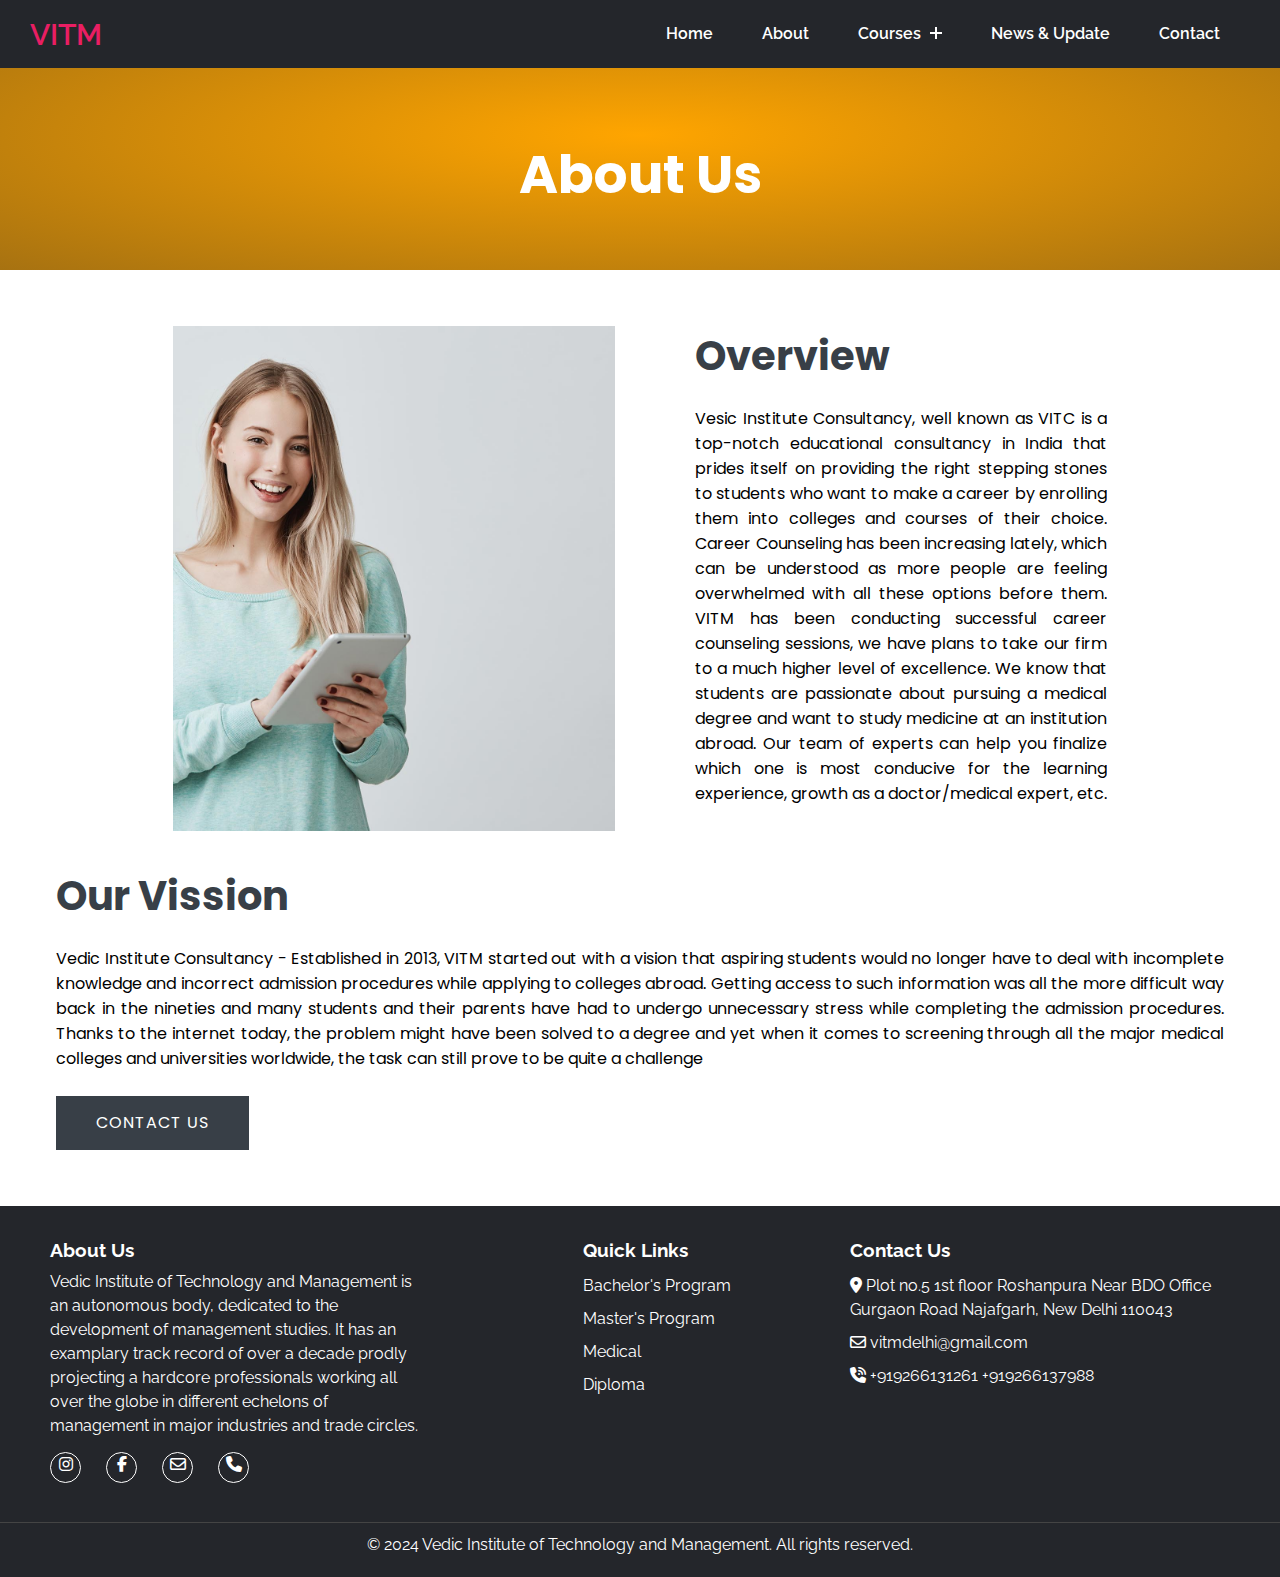
==== commit d593c5b2: "upload" ====
--- a/about.html
+++ b/about.html
@@ -90,54 +90,54 @@
 
    
 
-    <!-- footer -->
-    <footer>
-      <div class="footer-container">
-          <div class="footer-section">
-              <h4>About Us</h4>
-              <p>Vedic Institute of Technology and Management is an autonomous body, dedicated to the development of management studies. It has an examplary track record of over a decade prodly projecting a hardcore professionals working all over the globe in different echelons of management in major industries and trade circles.</p>
-              <div class="social_media">
-                <ul>
-                  <li><a href="https://www.instagram.com/vitm_delhi?igsh=ZGthNmwzemVlNjc4" target="_blank"><i class="fa-brands fa-instagram"></i></a></li>
-                  <li><a href="https://www.facebook.com/share/pdGVtajS6bjXPkY3/?mibextid=qi2Omg"><i class="fab fa-facebook-f "></i></a></li>
-                  <li><a href="mailto:vitmdelhi@gmail.com"><i class="fa-regular fa-envelope"></i></a></li>
-                  <li><a href="tel:9917933864"><i class="fa-solid fa-phone"></i></a></li>
-                </ul>
-              </div>
-          </div>
-          <div class="footer-section">
-            <div class="align"><h4>Quick Links</h4>
-              <ul>
-                  <li><a href="bachelor.html">Bachelor's Program</a></li>
-                  <li><a href="masters.html">Master's Program</a></li>
-                  <li><a href="medical.html">Medical</a></li>
-                  <li><a href="diploma.html">Diploma</a></li>
-              </ul></div>
-              
-          </div>
-          <div class="footer-section">
-              <h4>Contact Us</h4>
-              <ul>
-                <li>
-                  <span><i class="fas fa-map-marker-alt"></i></span>
-                  <a href="">Plot no.5 1st floor Roshanpura Near BDO Office Gurgaon Road Najafgarh, New Delhi 110043</a>
-                </li>
-                <li>
-                  <span><i class="far fa-envelope"></i></span>
-                  <a href="#">vitmdelhi@gmail.com</a>
-                </li>
-                <li>
-                  <span><i class="fas fa-phone-volume"></i></span>
-                  <a href="">+919266131261</a>
-                  <a href="">+919266137988</a>
-                </li>
-              </ul>
+<!-- Footer -->
+<footer>
+  <div class="footer-container">
+      <div class="footer-section">
+          <h4>About Us</h4>
+          <p>Vedic Institute of Technology and Management is an autonomous body, dedicated to the development of management studies. It has an examplary track record of over a decade prodly projecting a hardcore professionals working all over the globe in different echelons of management in major industries and trade circles.</p>
+          <div class="social_media">
+            <ul>
+              <li><a href="https://www.instagram.com/vitm_delhi?igsh=ZGthNmwzemVlNjc4" target="_blank"><i class="fa-brands fa-instagram"></i></a></li>
+              <li><a href="https://www.facebook.com/share/pdGVtajS6bjXPkY3/?mibextid=qi2Omg"><i class="fab fa-facebook-f "></i></a></li>
+              <li><a href="mailto:vitmdelhi@gmail.com"><i class="fa-regular fa-envelope"></i></a></li>
+              <li><a href="tel:9917933864"><i class="fa-solid fa-phone"></i></a></li>
+            </ul>
           </div>
       </div>
-      <div class="footer-bottom">
-          <p>&copy; 2024 Your Company. All rights reserved.</p>
+      <div class="footer-section">
+        <div class="align"><h4>Quick Links</h4>
+          <ul>
+              <li><a href="bachelor.html">Bachelor's Program</a></li>
+              <li><a href="masters.html">Master's Program</a></li>
+              <li><a href="medical.html">Medical</a></li>
+              <li><a href="diploma.html">Diploma</a></li>
+          </ul></div>
+          
       </div>
-  </footer>
+      <div class="footer-section">
+          <h4>Contact Us</h4>
+          <ul>
+            <li>
+              <span><i class="fas fa-map-marker-alt"></i></span>
+              <a href="">Plot no.5 1st floor Roshanpura Near BDO Office Gurgaon Road Najafgarh, New Delhi 110043</a>
+            </li>
+            <li>
+              <span><i class="far fa-envelope"></i></span>
+              <a href="mailto:vitmdelhi@gmail.com">vitmdelhi@gmail.com</a>
+            </li>
+            <li>
+              <span><i class="fas fa-phone-volume"></i></span>
+              <a href="tel:9917933864">+919266131261</a>
+              <a href="tel:9917933864">+919266137988</a>
+            </li>
+          </ul>
+      </div>
+  </div>
+  <div class="footer-bottom">
+      <p>&copy; 2024 Vedic Institute of Technology and Management. All rights reserved.</p>
+  </div>
+</footer>
     <script src="js/script.js"></script>
   </body>
 </html>
--- a/style.css
+++ b/style.css
@@ -8,7 +8,9 @@
   min-height: 100%;
   display: flex;
   flex-direction: column;
-}
+  overflow-x: hidden;
+}
+
 html{
   height: 100%;
 }
@@ -33,6 +35,10 @@
 a {
   text-decoration: none;
 }
+
+
+
+
 /*header*/
 .header {
   position: fixed;
@@ -444,7 +450,7 @@
   }
   .vitm-about-row .vitm-contentWrapper{
     padding-left: 0;
-    text-align: justify;
+    /* text-align: justify; */
   }
   .vitm-contentWrapper{
     padding-left: 0;
@@ -903,108 +909,6 @@
   }
 }
 
-
-/*---------footer------------*/
-
-.Container {
-  max-width: 1170px;
-  margin: auto;
-}
-
-.row {
-  display: flex;
-  flex-wrap: wrap;
-}
-
-.footer-col ul {
-  list-style: none;
-}
-
-.footer {
-  background-color: #24262b;
-  padding: 30px 0;
-  margin-top: auto;
-  display: flex;
-}
-
-.footer-col {
-  width: 18%;
-  padding: 0 20px;
-}
-
-.footer-col h4 {
-  font-size: 18px;
-  color: #ffffff;
-  text-transform: capitalize;
-  margin-bottom: 35px;
-  font-weight: 500;
-  position: relative;
-}
-
-.footer-col h4::before {
-  content: "";
-  position: absolute;
-  left: 0;
-  bottom: -10px;
-  background-color: #e91e63;
-  height: 2px;
-  box-sizing: 50px;
-  width: 50px;
-}
-
-.footer-col ul li:not(:last-child) {
-  margin-bottom: 10px;
-}
-
-.footer-col ul li a {
-  font-size: 16px;
-  text-transform: capitalize;
-  color: #ffffff;
-  text-decoration: none;
-  font-weight: 300;
-  color: #bbbbbb;
-  display: block;
-  transition: all 0.3s ease;
-}
-
-.footer-col ul li a:hover {
-  color: #ffffff;
-  padding-left: 8px;
-}
-
-.footer-col .social-links a {
-  display: inline-block;
-  height: 40px;
-  width: 40px;
-  background-color: rgba(255, 255, 255, 0.2);
-  margin: 0 10px 10px 0;
-  text-align: center;
-  line-height: 40px;
-  border-radius: 50%;
-  color: #ffffff;
-  transition: all 0.5s ease;
-}
-
-.footer-col .social-links a:hover {
-  color: #24262b;
-  background-color: #ffffff;
-}
-
-/* Responsive */
-
-@media (max-width: 760px) {
-  .footer-col {
-    width: 50%;
-    margin-bottom: 30px;
-  }
-}
-@media (max-width: 570px) {
-  .footer-col {
-    width: 100%;
-  }
-}
-
-
 /* Contact */
 .contact-page{
   font-family: "poppins";
@@ -1203,7 +1107,7 @@
 
 .news-card-button{
   display: inline-block;
-  background-color: #333;
+  background-color: orange;
   color: #fff;
   text-decoration: none;
   border-radius: 4px;
@@ -1376,6 +1280,7 @@
   background-color: #24262b;
   color: #fff;
   padding: 20px 0;
+  width: 100%;
 }
 
 .footer-container {
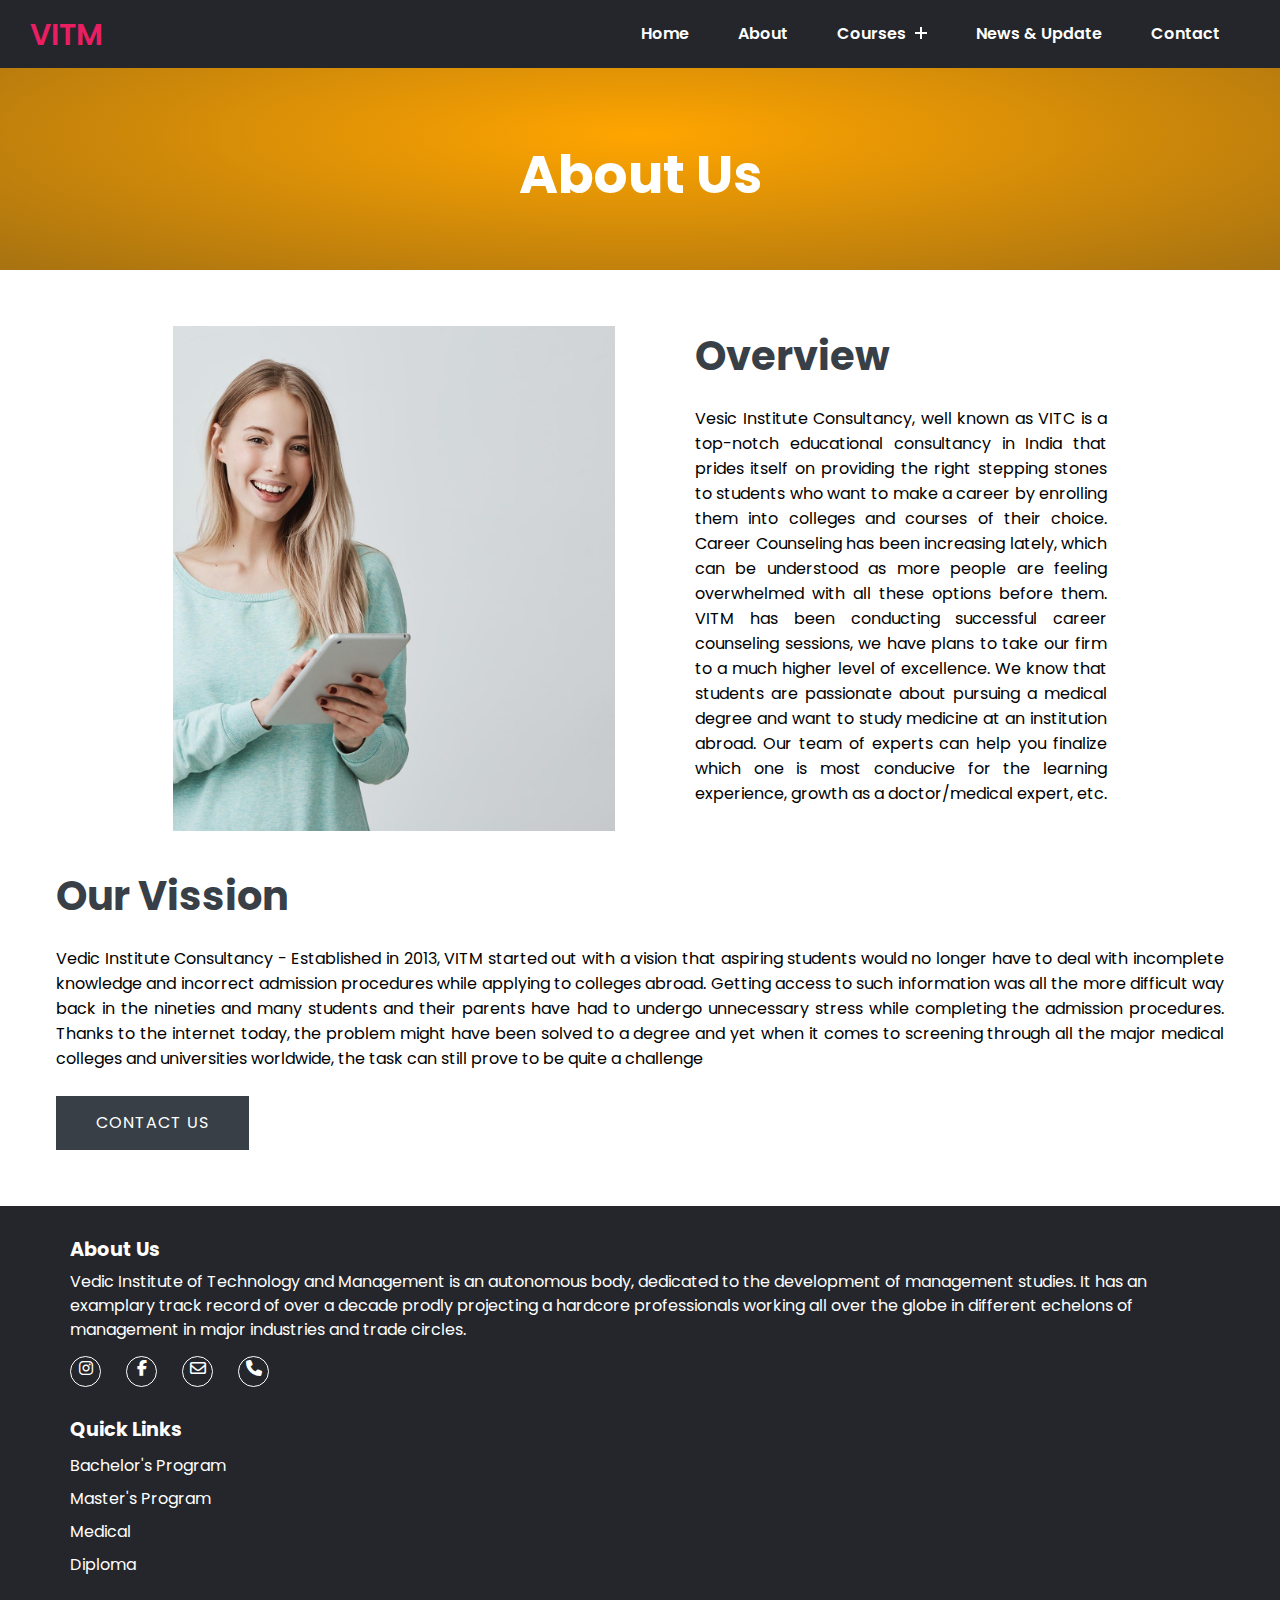
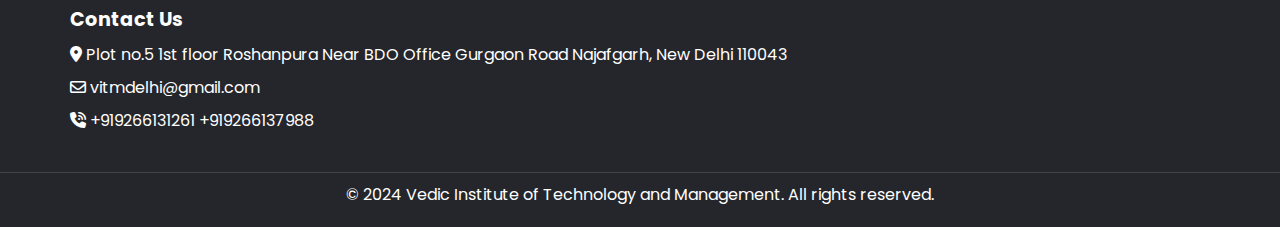
==== commit a751e163: "upload" ====
--- a/about.html
+++ b/about.html
@@ -1,5 +1,6 @@
 <!DOCTYPE html>
 <html lang="en">
+
 <head>
   <title>Dropdown Menu Responsive</title>
   <meta charset="utf-8">
@@ -7,53 +8,54 @@
   <link rel="stylesheet" type="text/css" href="style.css">
   <link rel="stylesheet" href="https://cdnjs.cloudflare.com/ajax/libs/font-awesome/6.6.0/css/all.min.css">
 </head>
+
 <body>
-
+  <div class="mainheader"></div>
   <!-- header start -->
   <header class="header">
-     <div class="container">
-        <div class="header-main">
-           <div class="logo">
-              <a href="#">VITM</a>
-           </div>
-           <div class="open-nav-menu">
-              <span><i class="fa-solid fa-bars"></i></span>
-           </div>
-           <div class="menu-overlay">
-           </div>
-           <!-- navigation menu start -->
-           <nav class="nav-menu">
-             <div class="close-nav-menu">
-                <img src="img/close.svg" alt="close">
-             </div>
-             <ul class="menu">
-               <li class="menu-item">
-                  <a href="index.html">Home</a>
-               </li>
-               
-                <li class="menu-item">
-                   <a href="about.html">About</a>
-                </li>
-                <li class="menu-item menu-item-has-children">
-                   <a href="#" data-toggle="sub-menu">Courses <i class="plus"></i></a>
-                   <ul class="sub-menu">
-                       <li class="menu-item"><a href="medical.html">Medical</a></li>
-                       <li class="menu-item"><a href="bachelor.html">Bachelor's Degree</a></li>
-                       <li class="menu-item"><a href="masters.html">Master's Degree</a></li>
-                       <li class="menu-item"><a href="diploma.html">Diploma</a></li>
-                   </ul>
-                </li>
-                <li class="menu-item">
-                    <a href="news.html">News & Update</a>
-                 </li>
-                <li class="menu-item">
-                   <a href="contact.html">Contact</a>
-                </li>
-             </ul>
-           </nav>
-           <!-- navigation menu end -->
+    <div class="container">
+      <div class="header-main">
+        <div class="logo">
+          <a href="index.html">VITM</a>
         </div>
-     </div>
+        <div class="open-nav-menu">
+          <span><i class="fa-solid fa-bars"></i></span>
+        </div>
+        <div class="menu-overlay">
+        </div>
+        <!-- navigation menu start -->
+        <nav class="nav-menu">
+          <div class="close-nav-menu">
+            <img src="img/close.svg" alt="close">
+          </div>
+          <ul class="menu">
+            <li class="menu-item">
+              <a href="index.html">Home</a>
+            </li>
+
+            <li class="menu-item">
+              <a href="about.html">About</a>
+            </li>
+            <li class="menu-item menu-item-has-children">
+              <a href="#" data-toggle="sub-menu">Courses <i class="plus"></i></a>
+              <ul class="sub-menu">
+                <li class="menu-item"><a href="medical.html">Medical</a></li>
+                <li class="menu-item"><a href="bachelor.html">Bachelor's Degree</a></li>
+                <li class="menu-item"><a href="masters.html">Master's Degree</a></li>
+                <li class="menu-item"><a href="diploma.html">Diploma</a></li>
+              </ul>
+            </li>
+            <li class="menu-item">
+              <a href="news.html">News & Update</a>
+            </li>
+            <li class="menu-item">
+              <a href="contact.html">Contact</a>
+            </li>
+          </ul>
+        </nav>
+        <!-- navigation menu end -->
+      </div>
+    </div>
   </header>
   <!-- header end -->
 
@@ -89,33 +91,39 @@
     </section>
 
    
-
 <!-- Footer -->
-<footer>
-  <div class="footer-container">
-      <div class="footer-section">
+    <footer>
+      <div class="footer-container">
+        <div class="footer-section">
           <h4>About Us</h4>
-          <p>Vedic Institute of Technology and Management is an autonomous body, dedicated to the development of management studies. It has an examplary track record of over a decade prodly projecting a hardcore professionals working all over the globe in different echelons of management in major industries and trade circles.</p>
+          <p>Vedic Institute of Technology and Management is an autonomous body, dedicated to the development of
+            management studies. It has an examplary track record of over a decade prodly projecting a hardcore
+            professionals working all over the globe in different echelons of management in major industries and trade
+            circles.</p>
           <div class="social_media">
             <ul>
-              <li><a href="https://www.instagram.com/vitm_delhi?igsh=ZGthNmwzemVlNjc4" target="_blank"><i class="fa-brands fa-instagram"></i></a></li>
-              <li><a href="https://www.facebook.com/share/pdGVtajS6bjXPkY3/?mibextid=qi2Omg"><i class="fab fa-facebook-f "></i></a></li>
-              <li><a href="mailto:vitmdelhi@gmail.com"><i class="fa-regular fa-envelope"></i></a></li>
-              <li><a href="tel:9917933864"><i class="fa-solid fa-phone"></i></a></li>
+              <li><a href="https://www.instagram.com/vitm_delhi?igsh=ZGthNmwzemVlNjc4" target="_blank"><i
+                    class="fa-brands fa-instagram"></i></a></li>
+              <li><a href="https://www.facebook.com/share/pdGVtajS6bjXPkY3/?mibextid=qi2Omg" target="_blank"><i
+                    class="fab fa-facebook-f "></i></a></li>
+              <li><a href="mailto:vitmdelhi@gmail.com"><i class="fa-regular fa-envelope" target="_blank"></i></a></li>
+              <li><a href="tel:9917933864"><i class="fa-solid fa-phone" target="_blank"></i></a></li>
             </ul>
           </div>
-      </div>
-      <div class="footer-section">
-        <div class="align"><h4>Quick Links</h4>
-          <ul>
+        </div>
+        <div class="footer-section">
+          <div class="align">
+            <h4>Quick Links</h4>
+            <ul>
               <li><a href="bachelor.html">Bachelor's Program</a></li>
               <li><a href="masters.html">Master's Program</a></li>
               <li><a href="medical.html">Medical</a></li>
               <li><a href="diploma.html">Diploma</a></li>
-          </ul></div>
-          
-      </div>
-      <div class="footer-section">
+            </ul>
+          </div>
+  
+        </div>
+        <div class="footer-section">
           <h4>Contact Us</h4>
           <ul>
             <li>
@@ -124,20 +132,20 @@
             </li>
             <li>
               <span><i class="far fa-envelope"></i></span>
-              <a href="mailto:vitmdelhi@gmail.com">vitmdelhi@gmail.com</a>
+              <a href="mailto:vitmdelhi@gmail.com" target="_blank">vitmdelhi@gmail.com</a>
             </li>
             <li>
               <span><i class="fas fa-phone-volume"></i></span>
-              <a href="tel:9917933864">+919266131261</a>
-              <a href="tel:9917933864">+919266137988</a>
+              <a href="tel:9917933864" target="_blank">+919266131261</a>
+              <a href="tel:9917933864" target="_blank">+919266137988</a>
             </li>
           </ul>
+        </div>
       </div>
-  </div>
-  <div class="footer-bottom">
-      <p>&copy; 2024 Vedic Institute of Technology and Management. All rights reserved.</p>
-  </div>
-</footer>
+      <div class="footer-bottom">
+        <p>&copy; 2024 Vedic Institute of Technology and Management. All rights reserved.</p>
+      </div>
+    </footer>
     <script src="js/script.js"></script>
   </body>
 </html>
--- a/style.css
+++ b/style.css
@@ -3,7 +3,7 @@
 
 body {
   line-height: 1.5;
-  font-family: "Raleway", sans-serif;
+  font-family: "poppins";
   font-weight: 400;
   min-height: 100%;
   display: flex;
@@ -910,80 +910,96 @@
 }
 
 /* Contact */
-.contact-page{
-  font-family: "poppins";
-  background: linear-gradient(#ffdad5,#fff7f9);
-}
-.contact-container{
-  height: 100vh;
+.contact_container{
+  padding: 10px 10%;
+  align-items: center;
+}
+
+.contact_row{
   display: flex;
-  align-items: center;
-  justify-content: space-evenly;
-}
-.contact-left{
-  display: flex;
-  flex-direction: column;
-  align-items: start;
-  gap: 20px;
-  padding-left: 50px;
-}
-.contact-left-title h2{
-  font-weight: 600;
-  color: #383f47;
+  justify-content: space-between;
+  flex-wrap: wrap;
+  
+  margin: 40px
+  
+}
+.contact_left{
+    flex-basis: 35%;
+    
+}
+.contact_right{
+    flex-basis: 60%;
+}
+.contact_left h1{
   font-size: 40px;
-  margin-bottom: 5px;
-}
-.contact-left-title hr{
-  border: none;
-  width: 120px;
-  height: 5px;
-  background-color: #383f47;
-  border-radius: 10px;
-  margin-bottom: 20px;
-}
-.contact-input{
-  width: 400px;
-  height: 50px;
-  border: none;
+}
+.contact_left p{
+    margin-top: 30px;
+}
+.contact_left p i{
+    color: #ff004f;
+    margin-right: 15px;
+    font-size: 25px;
+}
+.social_icons{
+    margin-top: 30px;
+}
+.social_icons a{
+    text-decoration: none;
+    font-size: 30px;
+    margin-right: 15px;
+    color: #ababab;
+    display: inline-block;
+    transition: transform 0.5s;
+}
+.social-icons a:hover{
+  color: #ff004f;
+  transform: translateY(-5px);
+}
+.contact-btn{
+  display: inline-block;
+  background: #ff004f;
+  color: white;
+  font-weight: 700;
+  border-radius: 5px;
+  border: 1px solid white;
+  padding: 12px 34px;
+  font-size: 13px;
+  position: relative;
+  cursor: pointer;
+}
+.contact_right form{
+  width: 100%;
+}
+form input, form textarea{
+  width: 100%;
+  border: 0;
   outline: none;
-  padding-left: 25px;
-  font-weight: 500;
-  color: #666;
-  border-radius: 50px;
-}
-.contact-input::placeholder{
-  color: #a9a9a9;
-}
-.contact-left button{
-  display: flex;
-  align-items: center;
-  padding: 15px 30px;
-  font-size: 16px;
-  color: #fff;
-  gap: 10px;
-  border: none;
-  border-radius: 50px;
-  background: linear-gradient(270deg,#ff994f,#fa6d86);
-  cursor: pointer;
-}
-.contact-left button img{
-  height: 15px;
-}
-.contact-right img{
-  width: 500px;
-}
-.contact-right{
-  padding: 50px;
-}
-@media(max-width:800px){
-  .contact-input{
-    width: 80vw;
-  }
-  .contact-right{
-    display: none;
-  }
-}
-
+  background: #262626;
+  padding: 15px;
+  margin: 15px 0;
+  color: #fff;
+  font-size: 18px;
+  border-radius: 6px;
+}
+
+@media(max-width:768px){
+  .contact_left,.contact_right{
+    flex-basis: 100%;
+  }
+  .contact_left h1{
+    font-size: 25px;
+  }
+  .contact_container{
+    padding: 20px ;
+    align-items: center;
+  }
+}
+@media (max-width: 1024px){
+  .contact_left,.contact_right{
+    flex-basis: 100%;
+  }
+}
 
 /* ------facilities-------- */
 
@@ -1368,6 +1384,7 @@
       flex-direction: column;
       align-items: left;
       padding-left: 20px;
+      padding-right: 20px;
       text-align: justify;
   }
 
@@ -1379,9 +1396,44 @@
     padding-left: 0%;
   }
 }
-
-
-
-
-
-
+@media (max-width: 1024px) {
+  .footer-container {
+      flex-direction: column;
+      align-items: left;
+      padding-left: 20px;
+      padding-right: 20px;
+      text-align: justify;
+  }
+
+  .footer-section {
+      flex: 1 1 100%;
+      text-align: left;
+  }
+  .footer-section .align{
+    padding-left: 0%;
+  }
+}
+
+@media (max-width: 1280px) {
+  .footer-container {
+      /* flex-direction: column; */
+      align-items: left;
+      padding-left: 20px;
+      padding-right: 20px;
+      text-align: justify;
+  }
+
+  .footer-section {
+      flex: 1 1 100%;
+      text-align: left;
+  }
+  .footer-section .align{
+    padding-left: 0%;
+  }
+}
+
+
+
+
+
+
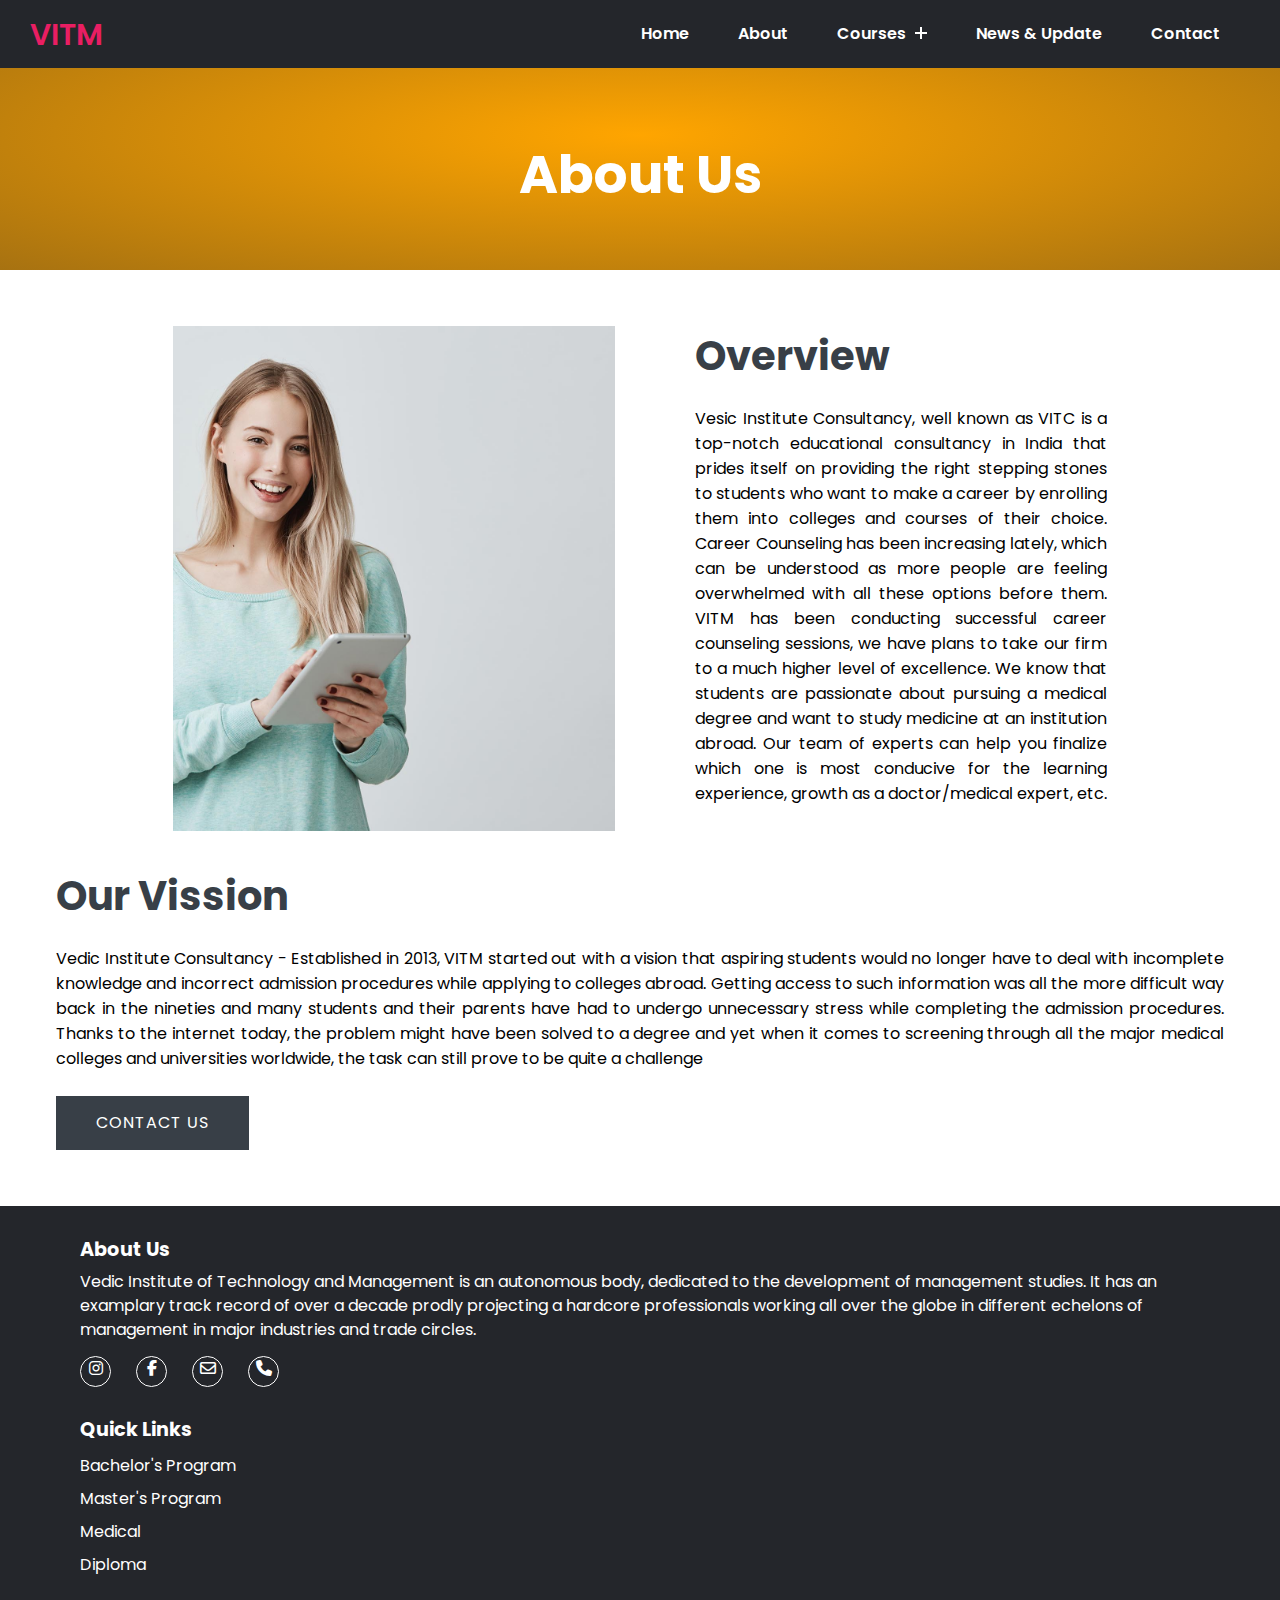
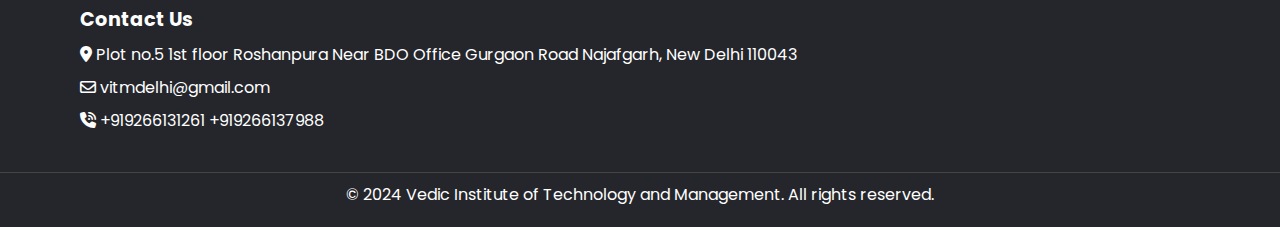
==== commit 70473dcc: "upload" ====
--- a/about.html
+++ b/about.html
@@ -91,39 +91,32 @@
     </section>
 
    
-<!-- Footer -->
-    <footer>
-      <div class="footer-container">
-        <div class="footer-section">
+ <!-- Footer -->
+<footer>
+  <div class="footer-container">
+      <div class="footer-section">
           <h4>About Us</h4>
-          <p>Vedic Institute of Technology and Management is an autonomous body, dedicated to the development of
-            management studies. It has an examplary track record of over a decade prodly projecting a hardcore
-            professionals working all over the globe in different echelons of management in major industries and trade
-            circles.</p>
+          <p>Vedic Institute of Technology and Management is an autonomous body, dedicated to the development of management studies. It has an examplary track record of over a decade prodly projecting a hardcore professionals working all over the globe in different echelons of management in major industries and trade circles.</p>
           <div class="social_media">
             <ul>
-              <li><a href="https://www.instagram.com/vitm_delhi?igsh=ZGthNmwzemVlNjc4" target="_blank"><i
-                    class="fa-brands fa-instagram"></i></a></li>
-              <li><a href="https://www.facebook.com/share/pdGVtajS6bjXPkY3/?mibextid=qi2Omg" target="_blank"><i
-                    class="fab fa-facebook-f "></i></a></li>
-              <li><a href="mailto:vitmdelhi@gmail.com"><i class="fa-regular fa-envelope" target="_blank"></i></a></li>
-              <li><a href="tel:9917933864"><i class="fa-solid fa-phone" target="_blank"></i></a></li>
+              <li><a href="https://www.instagram.com/vitm_delhi?igsh=ZGthNmwzemVlNjc4" target="_blank"><i class="fa-brands fa-instagram"></i></a></li>
+              <li><a href="https://www.facebook.com/share/pdGVtajS6bjXPkY3/?mibextid=qi2Omg" target="_blank"><i class="fab fa-facebook-f "></i></a></li>
+              <li><a href="mailto:vitmdelhi@gmail.com" target="_blank"><i class="fa-regular fa-envelope"></i></a></li>
+              <li><a href="tel:+919266131261" target="_blank"><i class="fa-solid fa-phone"></i></a></li>
             </ul>
           </div>
-        </div>
-        <div class="footer-section">
-          <div class="align">
-            <h4>Quick Links</h4>
-            <ul>
+      </div>
+      <div class="footer-section">
+        <div class="align"><h4>Quick Links</h4>
+          <ul>
               <li><a href="bachelor.html">Bachelor's Program</a></li>
               <li><a href="masters.html">Master's Program</a></li>
               <li><a href="medical.html">Medical</a></li>
               <li><a href="diploma.html">Diploma</a></li>
-            </ul>
-          </div>
-  
-        </div>
-        <div class="footer-section">
+          </ul></div>
+          
+      </div>
+      <div class="footer-section">
           <h4>Contact Us</h4>
           <ul>
             <li>
@@ -136,16 +129,16 @@
             </li>
             <li>
               <span><i class="fas fa-phone-volume"></i></span>
-              <a href="tel:9917933864" target="_blank">+919266131261</a>
-              <a href="tel:9917933864" target="_blank">+919266137988</a>
+              <a href="tel:+919266131261" target="_blank">+919266131261</a>
+              <a href="tel:+919266137988" target="_blank">+919266137988</a>
             </li>
           </ul>
-        </div>
       </div>
-      <div class="footer-bottom">
-        <p>&copy; 2024 Vedic Institute of Technology and Management. All rights reserved.</p>
-      </div>
-    </footer>
+  </div>
+  <div class="footer-bottom">
+      <p>&copy; 2024 Vedic Institute of Technology and Management. All rights reserved.</p>
+  </div>
+</footer>
     <script src="js/script.js"></script>
   </body>
 </html>
--- a/style.css
+++ b/style.css
@@ -1395,13 +1395,27 @@
   .footer-section .align{
     padding-left: 0%;
   }
+  .footer-section h4 {
+    margin-top: 0;
+    font-size: 1em;
+  }
+  .footer-section p {
+    margin: 5px 0;
+    font-size: 0.9em;
+  }
+  .footer-section ul {
+    list-style: none;
+    padding: 0;
+    margin: 0;
+    font-size: 0.9em;
+}
 }
 @media (max-width: 1024px) {
   .footer-container {
       flex-direction: column;
       align-items: left;
-      padding-left: 20px;
-      padding-right: 20px;
+      padding-left: 30px;
+      padding-right: 30px;
       text-align: justify;
   }
 
@@ -1411,6 +1425,20 @@
   }
   .footer-section .align{
     padding-left: 0%;
+  }
+  .footer-section h4 {
+    margin-top: 0;
+    font-size: 1em;
+  }
+  .footer-section p {
+    margin: 5px 0;
+    font-size: 0.9em;
+  }
+  .footer-section ul {
+    list-style: none;
+    padding: 0;
+    margin: 0;
+    font-size: 0.9em;
   }
 }
 
@@ -1418,8 +1446,8 @@
   .footer-container {
       /* flex-direction: column; */
       align-items: left;
-      padding-left: 20px;
-      padding-right: 20px;
+      padding-left: 30px;
+      padding-right: 30px;
       text-align: justify;
   }
 
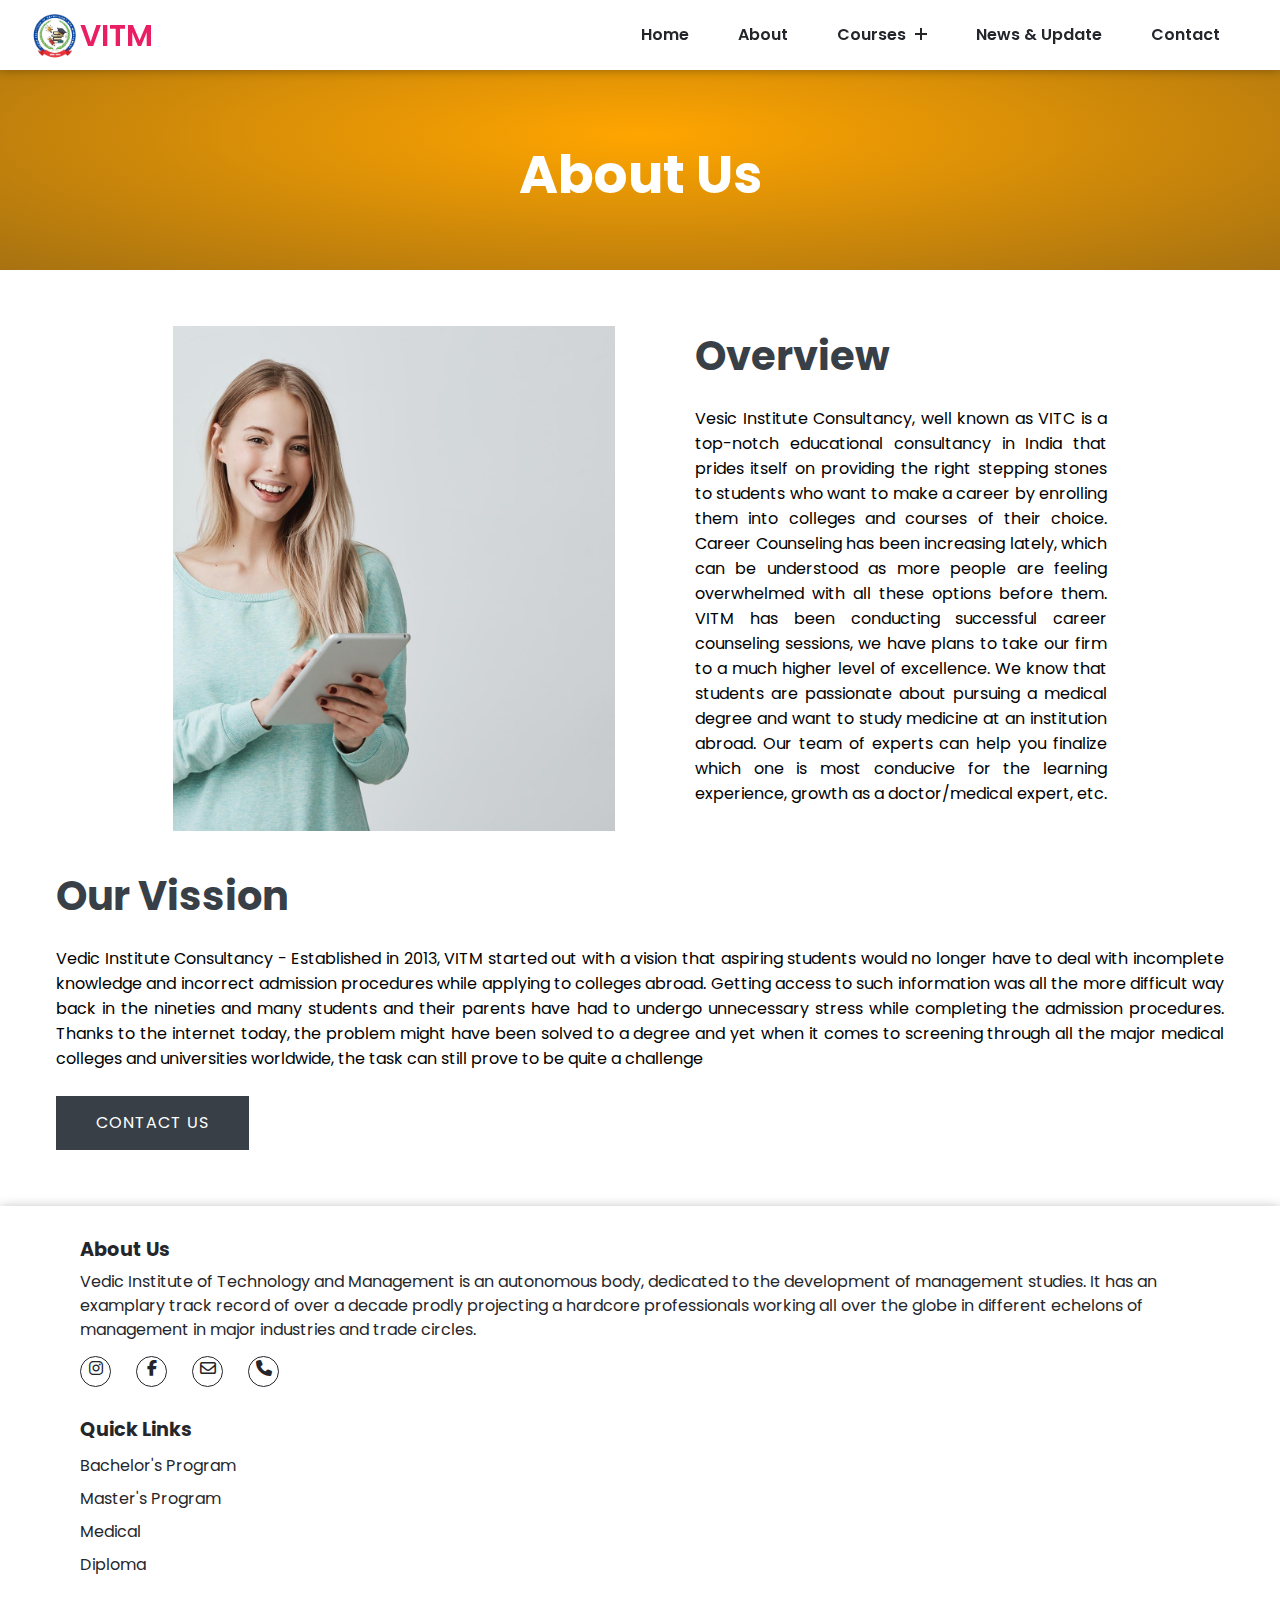
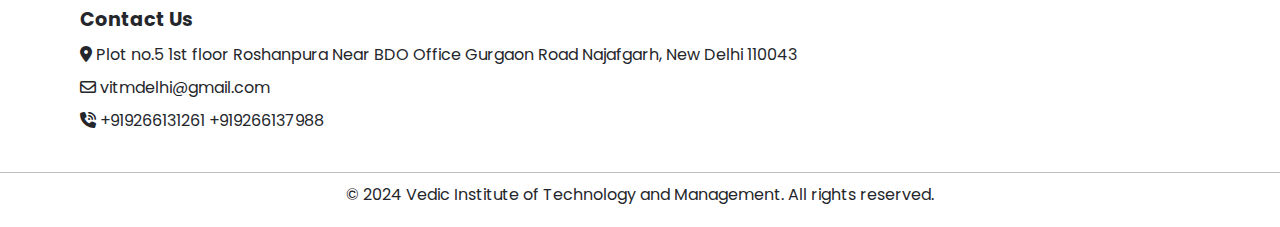
==== commit 7d46a423: "upload" ====
--- a/about.html
+++ b/about.html
@@ -10,12 +10,12 @@
 </head>
 
 <body>
-  <div class="mainheader"></div>
   <!-- header start -->
   <header class="header">
     <div class="container">
       <div class="header-main">
-        <div class="logo">
+        <div class="logo" style="display: flex; align-items: center;">
+          <img src="logo.png" alt="" style="height: 50px;">
           <a href="index.html">VITM</a>
         </div>
         <div class="open-nav-menu">
--- a/style.css
+++ b/style.css
@@ -49,11 +49,12 @@
   
 }
 .header-main {
-  background-color: #24262b;
+  background-color: #fff;
   display: flex;
   justify-content: space-between;
   align-items: center;
   padding: 10px 0;
+  box-shadow: 0 0 10px rgba(0, 0, 0, 0.341);
   
 }
 .header .logo {
@@ -79,7 +80,7 @@
   padding: 12px 0;
   margin-right: 15px;
   font-size: 16px;
-  color: #fff;
+  color: #24262b;
   text-transform: capitalize;
   font-weight: 600;
   transition: all 0.3s ease;
@@ -99,7 +100,7 @@
   box-sizing: border-box;
   left: 50%;
   top: 50%;
-  background-color: #fff;
+  background-color: #262626;
   height: 2px;
   width: 100%;
   transform: translate(-50%, -50%);
@@ -117,12 +118,12 @@
   color: #e91e63;
 }
 .header .menu > .menu-item > .sub-menu {
-  box-shadow: 0 0 10px rgba(0, 0, 0, 0.2);
+  /* box-shadow: 0 0 10px #fff; */
   width: 220px;
   position: absolute;
   left: 0;
   top: 100%;
-  background-color: #24262b;
+  background-color: #fff;
   padding: 10px 0;
   border-top: 3px solid #e91e63;
   transform: translateY(10px);
@@ -148,7 +149,7 @@
   padding: 10px 20px;
   font-size: 16px;
   font-weight: 600;
-  color: #fff;
+  color: #24262b;
   transition: all 0.3s ease;
   text-transform: capitalize;
 }
@@ -160,13 +161,13 @@
   align-items: center;
   justify-content: center;
   cursor: pointer;
-  color: #fff;
+  color: #24262b;
 }
 
 .header .close-nav-menu {
   height: 40px;
   width: 40px;
-  background-color: #24262b;
+  background-color: #fff;
   margin: 0 0 15px 15px;
   cursor: pointer;
   display: none;
@@ -179,7 +180,7 @@
 .header .menu-overlay {
   position: fixed;
   z-index: 999;
-  background-color: rgba(0, 0, 0, 0.5);
+  background-color: rgba(255, 255, 255, 0.085);
   left: 0;
   top: 0;
   height: 100%;
@@ -207,7 +208,7 @@
     height: 100%;
     top: 0;
     overflow-y: auto;
-    background-color: #222222;
+    background-color: #fff;
     z-index: 1000;
     padding: 15px 0;
     transition: all 0.5s ease;
@@ -226,16 +227,16 @@
     align-items: center;
   }
   .header .menu > .menu-item > a {
-    color: #ffffff;
+    color: #24262b;
     padding: 12px 15px;
-    border-bottom: 1px solid #333333;
+    border-bottom: 1px solid rgba(128, 128, 128, 0.321);
   }
   .header .menu > .menu-item:first-child > a {
-    border-top: 1px solid #333333;
+    border-top: 1px solid rgba(128, 128, 128, 0.321);
   }
   .header .menu > .menu-item > a .plus:before,
   .header .menu > .menu-item > a .plus:after {
-    background-color: #ffffff;
+    background-color: #24262b;
   }
   .header .menu > .menu-item-has-children.active > a .plus:after {
     transform: translate(-50%, -50%) rotate(0deg);
@@ -257,8 +258,8 @@
   }
   .header .menu > .menu-item > .sub-menu > .menu-item > a {
     padding: 12px 45px;
-    color: #ffffff;
-    border-bottom: 1px solid #333333;
+    color: #24262b;
+    border-bottom: 1px solid rgba(128, 128, 128, 0.321);
   }
   .header .close-nav-menu,
   .header .open-nav-menu {
@@ -660,6 +661,26 @@
   }
 }
 
+@media(max-width:1024px){.about-row{
+  width: 100%;
+  margin-top: 10px;
+}
+.about-row .contentWrapper h2{
+  font-size: 30px;
+  padding-bottom: 20px;
+}
+.contentWrap h2{
+  font-size: 30px;
+  padding-bottom: 20px;
+}
+
+.about-row .contentWrapper p{
+  line-height: 24px;
+}
+.contentWrap p{
+  line-height: 24px;
+}}
+
 @media(max-width: 575px){
   .about-row .contentWrapper span.textWrapper{
     font-size: 18px;
@@ -975,10 +996,10 @@
   width: 100%;
   border: 0;
   outline: none;
-  background: #262626;
+  background: rgba(128, 128, 128, 0.323);
   padding: 15px;
   margin: 15px 0;
-  color: #fff;
+  color: #262626;
   font-size: 18px;
   border-radius: 6px;
 }
@@ -1293,10 +1314,11 @@
 }
 
 footer {
-  background-color: #24262b;
-  color: #fff;
+  background-color: #fff;
+  color: #24262b;
   padding: 20px 0;
   width: 100%;
+  box-shadow: 0 0 10px rgba(0, 0, 0, 0.219);
 }
 
 .footer-container {
@@ -1334,7 +1356,7 @@
 }
 
 .footer-section ul li a {
-  color: #fff;
+  color: #24262b;
   text-decoration: none;
 }
 
@@ -1351,7 +1373,7 @@
 .footer-bottom {
   text-align: center;
   margin-top: 20px;
-  border-top: 1px solid #444;
+  border-top: 1px solid #44444458;
   padding-top: 10px;
 }
 
@@ -1370,14 +1392,14 @@
   width: 31px;
   height: 31px;
   background-color: transparent;
-  border: 1px solid #fff;
+  border: 1px solid #24262b;
   text-align: center;
   border-radius: 50%;
 }
 
 .social_media ul li a:hover{
-  background-color: #fff;
-  color: #24262b;
+  background-color:#fff;
+  color: #ff004f;
 }
 @media (max-width: 768px) {
   .footer-container {
